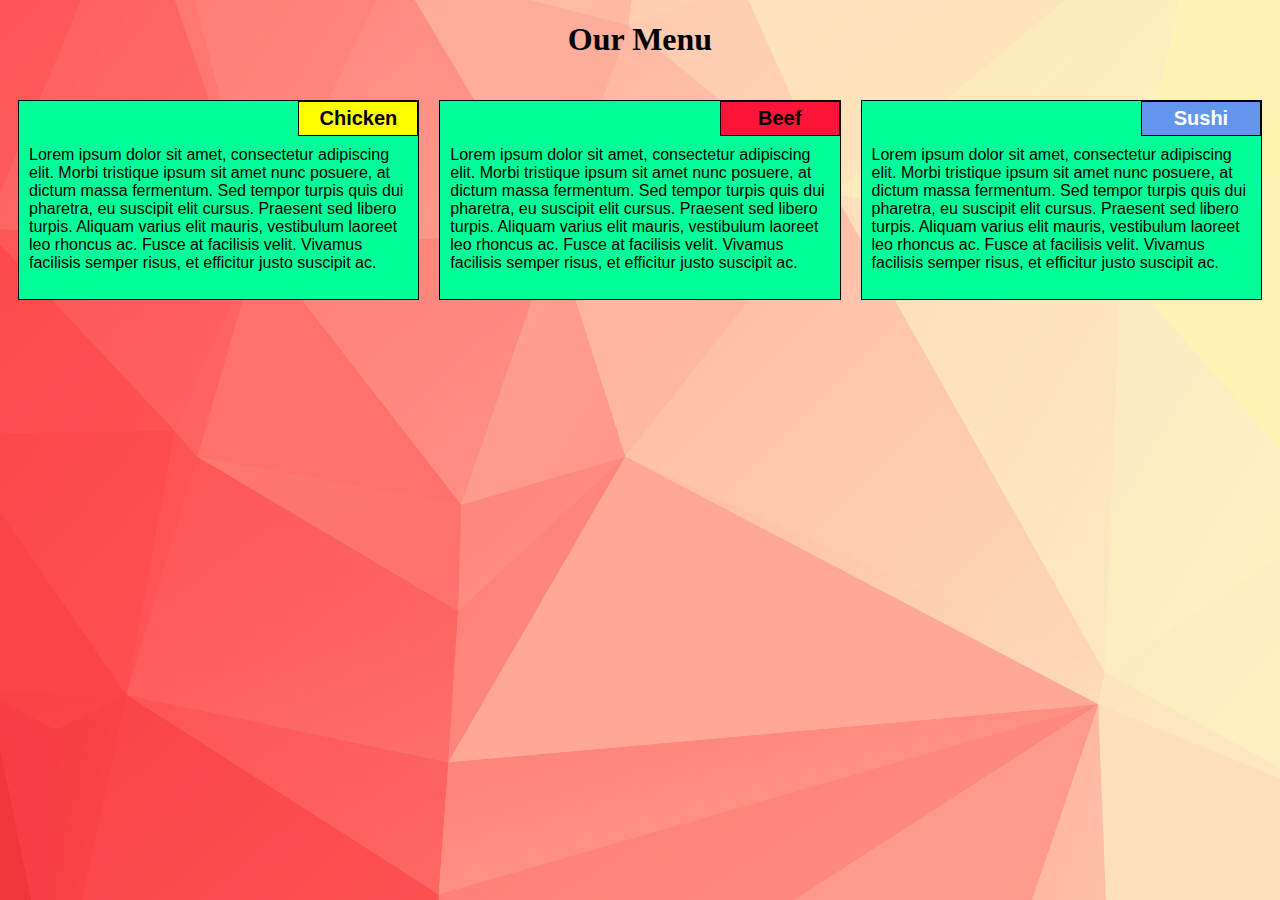
==== index.html @ 04a68853 "code changes" ====
<!DOCTYPE html>
<html>
<head>
	<meta charset="utf-8">

	<meta name="viewport" content="width=device-width, initial-scale=1">

	<link rel="stylesheet" type="text/css" href="css/styles.css">
	
	<title>Module 2 Solution</title>
</head>
<body>
	<h1>Our Menu</h1>
	<div class="row">
	<div class="container col-lg-4 col-md-6 col-sm-12">
		<section>
		<div id="chicken">
			Chicken
		</div>
		<p>
			Lorem ipsum dolor sit amet, consectetur adipiscing elit. Morbi tristique ipsum sit amet nunc posuere, at dictum massa fermentum. Sed tempor turpis quis dui pharetra, eu suscipit elit cursus. Praesent sed libero turpis. Aliquam varius elit mauris, vestibulum laoreet leo rhoncus ac. Fusce at facilisis velit. Vivamus facilisis semper risus, et efficitur justo suscipit ac. 
		</p>
		</section>
	</div>
	<div class="container col-lg-4 col-md-6 col-sm-12">
		<section>
		<div id="beef">
			Beef
		</div>
		<p>
			Lorem ipsum dolor sit amet, consectetur adipiscing elit. Morbi tristique ipsum sit amet nunc posuere, at dictum massa fermentum. Sed tempor turpis quis dui pharetra, eu suscipit elit cursus. Praesent sed libero turpis. Aliquam varius elit mauris, vestibulum laoreet leo rhoncus ac. Fusce at facilisis velit. Vivamus facilisis semper risus, et efficitur justo suscipit ac. 
		</p>
		</section>
	</div>
	<div class="container col-lg-4 col-md-12 col-sm-12">
		<section>
		<div id="sushi">
			Sushi
		</div>
		<p>
			Lorem ipsum dolor sit amet, consectetur adipiscing elit. Morbi tristique ipsum sit amet nunc posuere, at dictum massa fermentum. Sed tempor turpis quis dui pharetra, eu suscipit elit cursus. Praesent sed libero turpis. Aliquam varius elit mauris, vestibulum laoreet leo rhoncus ac. Fusce at facilisis velit. Vivamus facilisis semper risus, et efficitur justo suscipit ac. 
		</p>
		</section>
	</div>
	</div>
</body>
</html>
---- css/styles.css ----
/* Base Styles */

* {
	box-sizing: border-box;
}

h1 {
	font-family: Brushstroke, fantasy;
	color: #000000;
	text-align: center;
}

body {
	background-image: url("background.jpg");
	background-color: #FEF5CA;

}

p {
	padding: 10px;
	margin: 0;
}

.container {
	border: none;
	margin-left: auto;
	margin-right: auto;
	margin-top: 10px;
	margin-bottom: 10px;
	padding: 10px;
}

section {
	border:	1px solid black;
	background-color: #00FF99;
	width: 100%;
	height: 200px;
	font-family: Helvetica;
	color: black;
	position: relative;
	overflow: auto;
}

#chicken {
	border: 1px solid black;
	text-align: center;
	width: 30%;
	margin-left: 70%;
	font-family: Georgia,sans-serif;
	font-weight: bold;
	font-size: 125%;
	margin-bottom: 0;
	margin-top: 0;
	padding: 5px;
	background-color: #FFFF00;
}

#beef {
	border: 1px solid black;
	text-align: center;
	width: 30%;
	margin-left: 70%;
	font-family: Georgia,sans-serif;
	font-weight: bold;
	font-size: 125%;
	margin-bottom: 0;
	margin-top: 0;
	padding: 5px;
	background-color: #FF1439;
}

#sushi {
	border: 1px solid black;
	text-align: center;
	width: 30%;
	margin-left: 70%;
	font-family: Georgia,sans-serif;
	font-weight: bold;
	font-size: 125%;
	margin-bottom: 0;
	margin-top: 0;
	background-color: #6495ED;
	color: white;
	padding: 5px;
}

.row {
	width: 100%;
}

/* Desktop view */

@media (min-width: 992px) {
  .col-lg-1, .col-lg-2, .col-lg-3, .col-lg-4, .col-lg-5, .col-lg-6, .col-lg-7, .col-lg-8, .col-lg-9, .col-lg-10, .col-lg-11, .col-lg-12 {
    float: left;
  }

  .col-lg-1 {
    width: 8.33%;
  }
  .col-lg-2 {
    width: 16.66%;
  }
  .col-lg-3 {
    width: 25%;
  }
  .col-lg-4 {
    width: 33.33%;
  }
  .col-lg-5 {
    width: 41.66%;
  }
  .col-lg-6 {
    width: 50%;
  }
  .col-lg-7 {
    width: 58.33%;
  }
  .col-lg-8 {
    width: 66.66%;
  }
  .col-lg-9 {
    width: 74.99%;
  }
  .col-lg-10 {
    width: 83.33%;
  }
  .col-lg-11 {
    width: 91.66%;
  }
  .col-lg-12 {
    width: 100%;
  }

}

/* Tablet view */

@media (min-width: 768px) and (max-width: 991px) {
  .col-md-1, .col-md-2, .col-md-3, .col-md-4, .col-md-5, .col-md-6, .col-md-7, .col-md-8, .col-md-9, .col-md-10, .col-md-11, .col-md-12 {
    float: left;
  }

  .col-md-1 {
    width: 8.33%;
  }
  .col-md-2 {
    width: 16.66%;
  }
  .col-md-3 {
    width: 25%;
  }
  .col-md-4 {
    width: 33.33%;
  }
  .col-md-5 {
    width: 41.66%;
  }
  .col-md-6 {
    width: 50%;
  }
  .col-md-7 {
    width: 58.33%;
  }
  .col-md-8 {
    width: 66.66%;
  }
  .col-md-9 {
    width: 74.99%;
  }
  .col-md-10 {
    width: 83.33%;
  }
  .col-md-11 {
    width: 91.66%;
  }
  .col-md-12 {
    width: 100%;
  }
}

/* Mobile view */

@media (max-width: 768px) {
  .col-sm-1, .col-sm-2, .col-sm-3, .col-sm-4, .col-sm-5, .col-sm-6, .col-sm-7, .col-sm-8, .col-sm-9, .col-sm-10, .col-sm-11, .col-sm-12 {
 	float: left;
  }

  .col-sm-1 {
    width: 8.33%;
  }
  .col-sm-2 {
    width: 16.66%;
  }
  .col-sm-3 {
    width: 25%;
  }
  .col-sm-4 {
    width: 33.33%;
  }
  .col-sm-5 {
    width: 41.66%;
  }
  .col-sm-6 {
    width: 50%;
  }
  .col-sm-7 {
    width: 58.33%;
  }
  .col-sm-8 {
    width: 66.66%;
  }
  .col-sm-9 {
    width: 74.99%;
  }
  .col-sm-10 {
    width: 83.33%;
  }
  .col-sm-11 {
    width: 91.66%;
  }
  .col-sm-12 {
    width: 100%;
  }
}
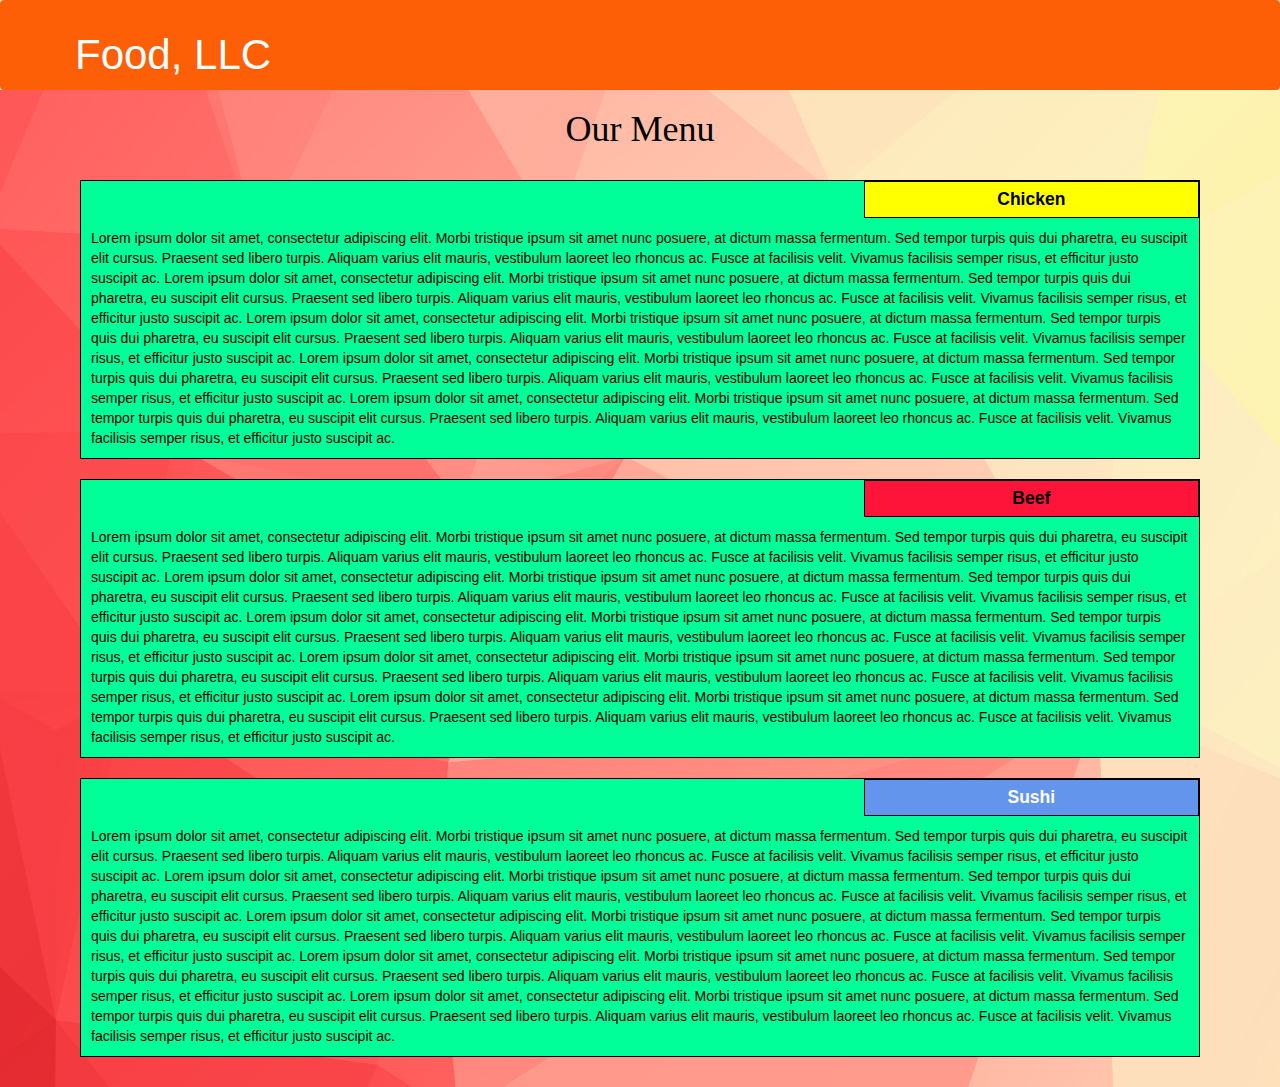
==== commit 4e1ab2bb: "module 3 assingment" ====
--- a/index.html
+++ b/index.html
@@ -2,46 +2,86 @@
 <html>
 <head>
 	<meta charset="utf-8">
-
 	<meta name="viewport" content="width=device-width, initial-scale=1">
-
-	<link rel="stylesheet" type="text/css" href="css/styles.css">
 	
-	<title>Module 2 Solution</title>
+	<link rel="stylesheet" href="css/bootstrap.min.css">
+    <link rel="stylesheet" href="css/styles.css">
+	
+	<title>Module 3 Solution</title>
 </head>
 <body>
-	<h1>Our Menu</h1>
-	<div class="row">
-	<div class="container col-lg-4 col-md-6 col-sm-12">
+    <header class="nav-header">
+    <nav id="header-nav" class="navbar navbar-default">
+      <div class="container">
+        <div class="navbar-header">
+          <div class="navbar-brand">
+            <p class="nav-brand">Food, LLC</p>
+          </div>
+
+          <button type="button" class="navbar-toggle collapsed" data-toggle="collapse" data-target="#collapsable-nav" aria-expanded="true">
+            <span class="sr-only">Toggle navigation</span>
+            <span class="icon-bar"></span>
+            <span class="icon-bar"></span>
+            <span class="icon-bar"></span>
+          </button>
+        </div>
+        
+        <div id="collapsable-nav" class="collapse navbar-collapse">
+           <ul id="nav-list" class="nav navbar-nav navbar-right visible-xs">
+            <li class="text-center">
+              <a href="#chicken-div"><p class="item">Chicken</p></a>
+              <hr class="visible-xs">
+            </li>            
+            <li class="text-center beef-item">
+              <a href="#beef-div"><p class="item">Beef</p></a>
+              <hr class="visible-xs">
+            </li>
+            <li class="text-center sushi-item">
+              <a href="#sushi-div"><p class="item">Sushi</p></a>
+            </li>
+          </ul> 
+        </div>
+      </div>
+    </nav>
+  	</header>
+
+	<h1 class="text-center">Our Menu</h1>
+
+	<div class="row container container-fluid">
+	<div class="col-md-12 col-sm-12 col-xs-12" id="chicken-div">
 		<section>
 		<div id="chicken">
 			Chicken
 		</div>
 		<p>
-			Lorem ipsum dolor sit amet, consectetur adipiscing elit. Morbi tristique ipsum sit amet nunc posuere, at dictum massa fermentum. Sed tempor turpis quis dui pharetra, eu suscipit elit cursus. Praesent sed libero turpis. Aliquam varius elit mauris, vestibulum laoreet leo rhoncus ac. Fusce at facilisis velit. Vivamus facilisis semper risus, et efficitur justo suscipit ac. 
+			Lorem ipsum dolor sit amet, consectetur adipiscing elit. Morbi tristique ipsum sit amet nunc posuere, at dictum massa fermentum. Sed tempor turpis quis dui pharetra, eu suscipit elit cursus. Praesent sed libero turpis. Aliquam varius elit mauris, vestibulum laoreet leo rhoncus ac. Fusce at facilisis velit. Vivamus facilisis semper risus, et efficitur justo suscipit ac. Lorem ipsum dolor sit amet, consectetur adipiscing elit. Morbi tristique ipsum sit amet nunc posuere, at dictum massa fermentum. Sed tempor turpis quis dui pharetra, eu suscipit elit cursus. Praesent sed libero turpis. Aliquam varius elit mauris, vestibulum laoreet leo rhoncus ac. Fusce at facilisis velit. Vivamus facilisis semper risus, et efficitur justo suscipit ac. Lorem ipsum dolor sit amet, consectetur adipiscing elit. Morbi tristique ipsum sit amet nunc posuere, at dictum massa fermentum. Sed tempor turpis quis dui pharetra, eu suscipit elit cursus. Praesent sed libero turpis. Aliquam varius elit mauris, vestibulum laoreet leo rhoncus ac. Fusce at facilisis velit. Vivamus facilisis semper risus, et efficitur justo suscipit ac. Lorem ipsum dolor sit amet, consectetur adipiscing elit. Morbi tristique ipsum sit amet nunc posuere, at dictum massa fermentum. Sed tempor turpis quis dui pharetra, eu suscipit elit cursus. Praesent sed libero turpis. Aliquam varius elit mauris, vestibulum laoreet leo rhoncus ac. Fusce at facilisis velit. Vivamus facilisis semper risus, et efficitur justo suscipit ac. Lorem ipsum dolor sit amet, consectetur adipiscing elit. Morbi tristique ipsum sit amet nunc posuere, at dictum massa fermentum. Sed tempor turpis quis dui pharetra, eu suscipit elit cursus. Praesent sed libero turpis. Aliquam varius elit mauris, vestibulum laoreet leo rhoncus ac. Fusce at facilisis velit. Vivamus facilisis semper risus, et efficitur justo suscipit ac.
 		</p>
 		</section>
 	</div>
-	<div class="container col-lg-4 col-md-6 col-sm-12">
+	<div class="col-md-12 col-sm-12 col-xs-12" id="beef-div">
 		<section>
 		<div id="beef">
 			Beef
 		</div>
 		<p>
-			Lorem ipsum dolor sit amet, consectetur adipiscing elit. Morbi tristique ipsum sit amet nunc posuere, at dictum massa fermentum. Sed tempor turpis quis dui pharetra, eu suscipit elit cursus. Praesent sed libero turpis. Aliquam varius elit mauris, vestibulum laoreet leo rhoncus ac. Fusce at facilisis velit. Vivamus facilisis semper risus, et efficitur justo suscipit ac. 
+			Lorem ipsum dolor sit amet, consectetur adipiscing elit. Morbi tristique ipsum sit amet nunc posuere, at dictum massa fermentum. Sed tempor turpis quis dui pharetra, eu suscipit elit cursus. Praesent sed libero turpis. Aliquam varius elit mauris, vestibulum laoreet leo rhoncus ac. Fusce at facilisis velit. Vivamus facilisis semper risus, et efficitur justo suscipit ac. Lorem ipsum dolor sit amet, consectetur adipiscing elit. Morbi tristique ipsum sit amet nunc posuere, at dictum massa fermentum. Sed tempor turpis quis dui pharetra, eu suscipit elit cursus. Praesent sed libero turpis. Aliquam varius elit mauris, vestibulum laoreet leo rhoncus ac. Fusce at facilisis velit. Vivamus facilisis semper risus, et efficitur justo suscipit ac. Lorem ipsum dolor sit amet, consectetur adipiscing elit. Morbi tristique ipsum sit amet nunc posuere, at dictum massa fermentum. Sed tempor turpis quis dui pharetra, eu suscipit elit cursus. Praesent sed libero turpis. Aliquam varius elit mauris, vestibulum laoreet leo rhoncus ac. Fusce at facilisis velit. Vivamus facilisis semper risus, et efficitur justo suscipit ac. Lorem ipsum dolor sit amet, consectetur adipiscing elit. Morbi tristique ipsum sit amet nunc posuere, at dictum massa fermentum. Sed tempor turpis quis dui pharetra, eu suscipit elit cursus. Praesent sed libero turpis. Aliquam varius elit mauris, vestibulum laoreet leo rhoncus ac. Fusce at facilisis velit. Vivamus facilisis semper risus, et efficitur justo suscipit ac. Lorem ipsum dolor sit amet, consectetur adipiscing elit. Morbi tristique ipsum sit amet nunc posuere, at dictum massa fermentum. Sed tempor turpis quis dui pharetra, eu suscipit elit cursus. Praesent sed libero turpis. Aliquam varius elit mauris, vestibulum laoreet leo rhoncus ac. Fusce at facilisis velit. Vivamus facilisis semper risus, et efficitur justo suscipit ac.
 		</p>
 		</section>
 	</div>
-	<div class="container col-lg-4 col-md-12 col-sm-12">
+	<div class="col-md-12 col-sm-12 col-xs-12" id="sushi-div">
 		<section>
 		<div id="sushi">
 			Sushi
 		</div>
 		<p>
-			Lorem ipsum dolor sit amet, consectetur adipiscing elit. Morbi tristique ipsum sit amet nunc posuere, at dictum massa fermentum. Sed tempor turpis quis dui pharetra, eu suscipit elit cursus. Praesent sed libero turpis. Aliquam varius elit mauris, vestibulum laoreet leo rhoncus ac. Fusce at facilisis velit. Vivamus facilisis semper risus, et efficitur justo suscipit ac. 
+			Lorem ipsum dolor sit amet, consectetur adipiscing elit. Morbi tristique ipsum sit amet nunc posuere, at dictum massa fermentum. Sed tempor turpis quis dui pharetra, eu suscipit elit cursus. Praesent sed libero turpis. Aliquam varius elit mauris, vestibulum laoreet leo rhoncus ac. Fusce at facilisis velit. Vivamus facilisis semper risus, et efficitur justo suscipit ac. Lorem ipsum dolor sit amet, consectetur adipiscing elit. Morbi tristique ipsum sit amet nunc posuere, at dictum massa fermentum. Sed tempor turpis quis dui pharetra, eu suscipit elit cursus. Praesent sed libero turpis. Aliquam varius elit mauris, vestibulum laoreet leo rhoncus ac. Fusce at facilisis velit. Vivamus facilisis semper risus, et efficitur justo suscipit ac. Lorem ipsum dolor sit amet, consectetur adipiscing elit. Morbi tristique ipsum sit amet nunc posuere, at dictum massa fermentum. Sed tempor turpis quis dui pharetra, eu suscipit elit cursus. Praesent sed libero turpis. Aliquam varius elit mauris, vestibulum laoreet leo rhoncus ac. Fusce at facilisis velit. Vivamus facilisis semper risus, et efficitur justo suscipit ac. Lorem ipsum dolor sit amet, consectetur adipiscing elit. Morbi tristique ipsum sit amet nunc posuere, at dictum massa fermentum. Sed tempor turpis quis dui pharetra, eu suscipit elit cursus. Praesent sed libero turpis. Aliquam varius elit mauris, vestibulum laoreet leo rhoncus ac. Fusce at facilisis velit. Vivamus facilisis semper risus, et efficitur justo suscipit ac. Lorem ipsum dolor sit amet, consectetur adipiscing elit. Morbi tristique ipsum sit amet nunc posuere, at dictum massa fermentum. Sed tempor turpis quis dui pharetra, eu suscipit elit cursus. Praesent sed libero turpis. Aliquam varius elit mauris, vestibulum laoreet leo rhoncus ac. Fusce at facilisis velit. Vivamus facilisis semper risus, et efficitur justo suscipit ac.
 		</p>
 		</section>
 	</div>
 	</div>
+
+	<script src="js/jquery-2.1.4.min.js"></script>
+	<script src="js/bootstrap.min.js"></script>
+  	<script src="js/script.js"></script>
 </body>
 </html>--- a/css/styles.css
+++ b/css/styles.css
@@ -7,7 +7,6 @@
 h1 {
 	font-family: Brushstroke, fantasy;
 	color: #000000;
-	text-align: center;
 }
 
 body {
@@ -34,7 +33,7 @@
 	border:	1px solid black;
 	background-color: #00FF99;
 	width: 100%;
-	height: 200px;
+	height: auto;
 	font-family: Helvetica;
 	color: black;
 	position: relative;
@@ -84,142 +83,59 @@
 	padding: 5px;
 }
 
-.row {
-	width: 100%;
+#chicken-div {
+  margin-bottom: 10px;
+  margin-top: 10px;
 }
 
-/* Desktop view */
-
-@media (min-width: 992px) {
-  .col-lg-1, .col-lg-2, .col-lg-3, .col-lg-4, .col-lg-5, .col-lg-6, .col-lg-7, .col-lg-8, .col-lg-9, .col-lg-10, .col-lg-11, .col-lg-12 {
-    float: left;
-  }
-
-  .col-lg-1 {
-    width: 8.33%;
-  }
-  .col-lg-2 {
-    width: 16.66%;
-  }
-  .col-lg-3 {
-    width: 25%;
-  }
-  .col-lg-4 {
-    width: 33.33%;
-  }
-  .col-lg-5 {
-    width: 41.66%;
-  }
-  .col-lg-6 {
-    width: 50%;
-  }
-  .col-lg-7 {
-    width: 58.33%;
-  }
-  .col-lg-8 {
-    width: 66.66%;
-  }
-  .col-lg-9 {
-    width: 74.99%;
-  }
-  .col-lg-10 {
-    width: 83.33%;
-  }
-  .col-lg-11 {
-    width: 91.66%;
-  }
-  .col-lg-12 {
-    width: 100%;
-  }
-
+#beef-div {
+  margin-bottom: 10px;
+  margin-top: 10px;
 }
 
-/* Tablet view */
-
-@media (min-width: 768px) and (max-width: 991px) {
-  .col-md-1, .col-md-2, .col-md-3, .col-md-4, .col-md-5, .col-md-6, .col-md-7, .col-md-8, .col-md-9, .col-md-10, .col-md-11, .col-md-12 {
-    float: left;
-  }
-
-  .col-md-1 {
-    width: 8.33%;
-  }
-  .col-md-2 {
-    width: 16.66%;
-  }
-  .col-md-3 {
-    width: 25%;
-  }
-  .col-md-4 {
-    width: 33.33%;
-  }
-  .col-md-5 {
-    width: 41.66%;
-  }
-  .col-md-6 {
-    width: 50%;
-  }
-  .col-md-7 {
-    width: 58.33%;
-  }
-  .col-md-8 {
-    width: 66.66%;
-  }
-  .col-md-9 {
-    width: 74.99%;
-  }
-  .col-md-10 {
-    width: 83.33%;
-  }
-  .col-md-11 {
-    width: 91.66%;
-  }
-  .col-md-12 {
-    width: 100%;
-  }
+#sushi-div {
+  margin-bottom: 10px;
+  margin-top: 10px;
 }
 
-/* Mobile view */
+.navbar-brand {
+  font-size: 2em;
+  border: 0 0 10px 10px;
+  color: #FFFFFF;
+}
 
-@media (max-width: 768px) {
-  .col-sm-1, .col-sm-2, .col-sm-3, .col-sm-4, .col-sm-5, .col-sm-6, .col-sm-7, .col-sm-8, .col-sm-9, .col-sm-10, .col-sm-11, .col-sm-12 {
- 	float: left;
-  }
+#header-nav {
+  border: 0;
+  background-color: #FC5F06;
+  color: #FFFFFF;
+}
 
-  .col-sm-1 {
-    width: 8.33%;
-  }
-  .col-sm-2 {
-    width: 16.66%;
-  }
-  .col-sm-3 {
-    width: 25%;
-  }
-  .col-sm-4 {
-    width: 33.33%;
-  }
-  .col-sm-5 {
-    width: 41.66%;
-  }
-  .col-sm-6 {
-    width: 50%;
-  }
-  .col-sm-7 {
-    width: 58.33%;
-  }
-  .col-sm-8 {
-    width: 66.66%;
-  }
-  .col-sm-9 {
-    width: 74.99%;
-  }
-  .col-sm-10 {
-    width: 83.33%;
-  }
-  .col-sm-11 {
-    width: 91.66%;
-  }
-  .col-sm-12 {
-    width: 100%;
-  }
+.navbar-header button.navbar-toggle, .navbar-header .icon-bar {
+  border: 1px solid #61122f;
+}
+.navbar-header button.navbar-toggle {
+  clear: both;
+  margin-top: -30px;
+}
+
+.nav-header {
+  background-color: #FFFFFF;
+}
+
+.nav-brand {
+  color: #FFFFFF;
+  font-size: 1.5em;
+}
+
+#nav-list {
+  color: white;
+}
+
+hr {
+  border-color: white;
+}
+
+.item {
+  color: white;
+  font-size: 1.2em;
 }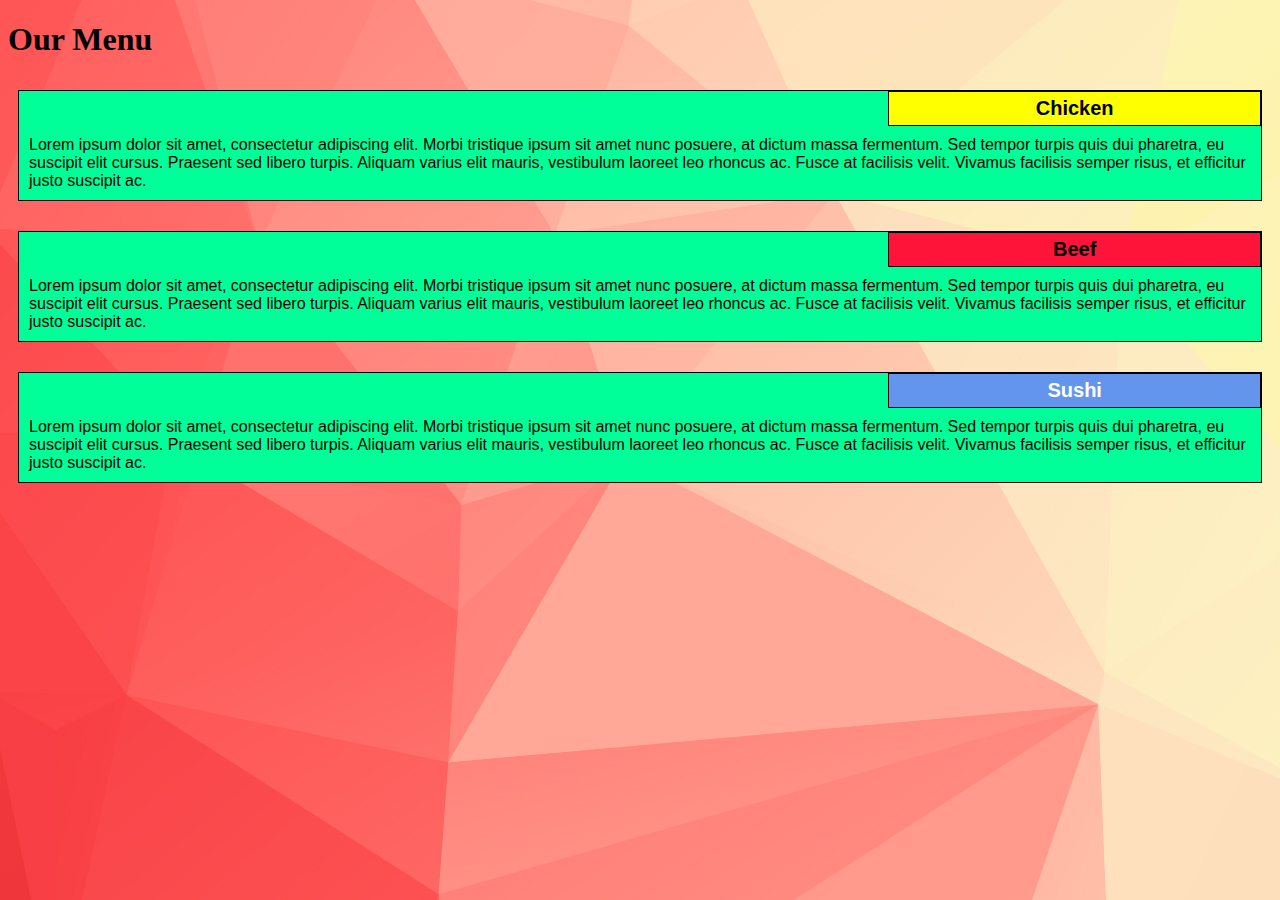
==== commit ea51d7e0: "dfdfdf" ====
--- a/index.html
+++ b/index.html
@@ -2,86 +2,48 @@
 <html>
 <head>
 	<meta charset="utf-8">
+
 	<meta name="viewport" content="width=device-width, initial-scale=1">
+
+	<link rel="stylesheet" type="text/css" href="css/styles.css">
 	
-	<link rel="stylesheet" href="css/bootstrap.min.css">
-    <link rel="stylesheet" href="css/styles.css">
 	
-	<title>Module 3 Solution</title>
+	
+	<title>Module 2 Solution</title>
 </head>
 <body>
-    <header class="nav-header">
-    <nav id="header-nav" class="navbar navbar-default">
-      <div class="container">
-        <div class="navbar-header">
-          <div class="navbar-brand">
-            <p class="nav-brand">Food, LLC</p>
-          </div>
-
-          <button type="button" class="navbar-toggle collapsed" data-toggle="collapse" data-target="#collapsable-nav" aria-expanded="true">
-            <span class="sr-only">Toggle navigation</span>
-            <span class="icon-bar"></span>
-            <span class="icon-bar"></span>
-            <span class="icon-bar"></span>
-          </button>
-        </div>
-        
-        <div id="collapsable-nav" class="collapse navbar-collapse">
-           <ul id="nav-list" class="nav navbar-nav navbar-right visible-xs">
-            <li class="text-center">
-              <a href="#chicken-div"><p class="item">Chicken</p></a>
-              <hr class="visible-xs">
-            </li>            
-            <li class="text-center beef-item">
-              <a href="#beef-div"><p class="item">Beef</p></a>
-              <hr class="visible-xs">
-            </li>
-            <li class="text-center sushi-item">
-              <a href="#sushi-div"><p class="item">Sushi</p></a>
-            </li>
-          </ul> 
-        </div>
-      </div>
-    </nav>
-  	</header>
-
-	<h1 class="text-center">Our Menu</h1>
-
-	<div class="row container container-fluid">
-	<div class="col-md-12 col-sm-12 col-xs-12" id="chicken-div">
+	<h1>Our Menu</h1>
+	<div class="row">
+	<div class="container col-lg-4 col-md-6 col-sm-12">
 		<section>
 		<div id="chicken">
 			Chicken
 		</div>
 		<p>
-			Lorem ipsum dolor sit amet, consectetur adipiscing elit. Morbi tristique ipsum sit amet nunc posuere, at dictum massa fermentum. Sed tempor turpis quis dui pharetra, eu suscipit elit cursus. Praesent sed libero turpis. Aliquam varius elit mauris, vestibulum laoreet leo rhoncus ac. Fusce at facilisis velit. Vivamus facilisis semper risus, et efficitur justo suscipit ac. Lorem ipsum dolor sit amet, consectetur adipiscing elit. Morbi tristique ipsum sit amet nunc posuere, at dictum massa fermentum. Sed tempor turpis quis dui pharetra, eu suscipit elit cursus. Praesent sed libero turpis. Aliquam varius elit mauris, vestibulum laoreet leo rhoncus ac. Fusce at facilisis velit. Vivamus facilisis semper risus, et efficitur justo suscipit ac. Lorem ipsum dolor sit amet, consectetur adipiscing elit. Morbi tristique ipsum sit amet nunc posuere, at dictum massa fermentum. Sed tempor turpis quis dui pharetra, eu suscipit elit cursus. Praesent sed libero turpis. Aliquam varius elit mauris, vestibulum laoreet leo rhoncus ac. Fusce at facilisis velit. Vivamus facilisis semper risus, et efficitur justo suscipit ac. Lorem ipsum dolor sit amet, consectetur adipiscing elit. Morbi tristique ipsum sit amet nunc posuere, at dictum massa fermentum. Sed tempor turpis quis dui pharetra, eu suscipit elit cursus. Praesent sed libero turpis. Aliquam varius elit mauris, vestibulum laoreet leo rhoncus ac. Fusce at facilisis velit. Vivamus facilisis semper risus, et efficitur justo suscipit ac. Lorem ipsum dolor sit amet, consectetur adipiscing elit. Morbi tristique ipsum sit amet nunc posuere, at dictum massa fermentum. Sed tempor turpis quis dui pharetra, eu suscipit elit cursus. Praesent sed libero turpis. Aliquam varius elit mauris, vestibulum laoreet leo rhoncus ac. Fusce at facilisis velit. Vivamus facilisis semper risus, et efficitur justo suscipit ac.
+			Lorem ipsum dolor sit amet, consectetur adipiscing elit. Morbi tristique ipsum sit amet nunc posuere, at dictum massa fermentum. Sed tempor turpis quis dui pharetra, eu suscipit elit cursus. Praesent sed libero turpis. Aliquam varius elit mauris, vestibulum laoreet leo rhoncus ac. Fusce at facilisis velit. Vivamus facilisis semper risus, et efficitur justo suscipit ac. 
 		</p>
 		</section>
 	</div>
-	<div class="col-md-12 col-sm-12 col-xs-12" id="beef-div">
+	<div class="container col-lg-4 col-md-6 col-sm-12">
 		<section>
 		<div id="beef">
 			Beef
 		</div>
 		<p>
-			Lorem ipsum dolor sit amet, consectetur adipiscing elit. Morbi tristique ipsum sit amet nunc posuere, at dictum massa fermentum. Sed tempor turpis quis dui pharetra, eu suscipit elit cursus. Praesent sed libero turpis. Aliquam varius elit mauris, vestibulum laoreet leo rhoncus ac. Fusce at facilisis velit. Vivamus facilisis semper risus, et efficitur justo suscipit ac. Lorem ipsum dolor sit amet, consectetur adipiscing elit. Morbi tristique ipsum sit amet nunc posuere, at dictum massa fermentum. Sed tempor turpis quis dui pharetra, eu suscipit elit cursus. Praesent sed libero turpis. Aliquam varius elit mauris, vestibulum laoreet leo rhoncus ac. Fusce at facilisis velit. Vivamus facilisis semper risus, et efficitur justo suscipit ac. Lorem ipsum dolor sit amet, consectetur adipiscing elit. Morbi tristique ipsum sit amet nunc posuere, at dictum massa fermentum. Sed tempor turpis quis dui pharetra, eu suscipit elit cursus. Praesent sed libero turpis. Aliquam varius elit mauris, vestibulum laoreet leo rhoncus ac. Fusce at facilisis velit. Vivamus facilisis semper risus, et efficitur justo suscipit ac. Lorem ipsum dolor sit amet, consectetur adipiscing elit. Morbi tristique ipsum sit amet nunc posuere, at dictum massa fermentum. Sed tempor turpis quis dui pharetra, eu suscipit elit cursus. Praesent sed libero turpis. Aliquam varius elit mauris, vestibulum laoreet leo rhoncus ac. Fusce at facilisis velit. Vivamus facilisis semper risus, et efficitur justo suscipit ac. Lorem ipsum dolor sit amet, consectetur adipiscing elit. Morbi tristique ipsum sit amet nunc posuere, at dictum massa fermentum. Sed tempor turpis quis dui pharetra, eu suscipit elit cursus. Praesent sed libero turpis. Aliquam varius elit mauris, vestibulum laoreet leo rhoncus ac. Fusce at facilisis velit. Vivamus facilisis semper risus, et efficitur justo suscipit ac.
+			Lorem ipsum dolor sit amet, consectetur adipiscing elit. Morbi tristique ipsum sit amet nunc posuere, at dictum massa fermentum. Sed tempor turpis quis dui pharetra, eu suscipit elit cursus. Praesent sed libero turpis. Aliquam varius elit mauris, vestibulum laoreet leo rhoncus ac. Fusce at facilisis velit. Vivamus facilisis semper risus, et efficitur justo suscipit ac. 
 		</p>
 		</section>
 	</div>
-	<div class="col-md-12 col-sm-12 col-xs-12" id="sushi-div">
+	<div class="container col-lg-4 col-md-12 col-sm-12">
 		<section>
 		<div id="sushi">
 			Sushi
 		</div>
 		<p>
-			Lorem ipsum dolor sit amet, consectetur adipiscing elit. Morbi tristique ipsum sit amet nunc posuere, at dictum massa fermentum. Sed tempor turpis quis dui pharetra, eu suscipit elit cursus. Praesent sed libero turpis. Aliquam varius elit mauris, vestibulum laoreet leo rhoncus ac. Fusce at facilisis velit. Vivamus facilisis semper risus, et efficitur justo suscipit ac. Lorem ipsum dolor sit amet, consectetur adipiscing elit. Morbi tristique ipsum sit amet nunc posuere, at dictum massa fermentum. Sed tempor turpis quis dui pharetra, eu suscipit elit cursus. Praesent sed libero turpis. Aliquam varius elit mauris, vestibulum laoreet leo rhoncus ac. Fusce at facilisis velit. Vivamus facilisis semper risus, et efficitur justo suscipit ac. Lorem ipsum dolor sit amet, consectetur adipiscing elit. Morbi tristique ipsum sit amet nunc posuere, at dictum massa fermentum. Sed tempor turpis quis dui pharetra, eu suscipit elit cursus. Praesent sed libero turpis. Aliquam varius elit mauris, vestibulum laoreet leo rhoncus ac. Fusce at facilisis velit. Vivamus facilisis semper risus, et efficitur justo suscipit ac. Lorem ipsum dolor sit amet, consectetur adipiscing elit. Morbi tristique ipsum sit amet nunc posuere, at dictum massa fermentum. Sed tempor turpis quis dui pharetra, eu suscipit elit cursus. Praesent sed libero turpis. Aliquam varius elit mauris, vestibulum laoreet leo rhoncus ac. Fusce at facilisis velit. Vivamus facilisis semper risus, et efficitur justo suscipit ac. Lorem ipsum dolor sit amet, consectetur adipiscing elit. Morbi tristique ipsum sit amet nunc posuere, at dictum massa fermentum. Sed tempor turpis quis dui pharetra, eu suscipit elit cursus. Praesent sed libero turpis. Aliquam varius elit mauris, vestibulum laoreet leo rhoncus ac. Fusce at facilisis velit. Vivamus facilisis semper risus, et efficitur justo suscipit ac.
+			Lorem ipsum dolor sit amet, consectetur adipiscing elit. Morbi tristique ipsum sit amet nunc posuere, at dictum massa fermentum. Sed tempor turpis quis dui pharetra, eu suscipit elit cursus. Praesent sed libero turpis. Aliquam varius elit mauris, vestibulum laoreet leo rhoncus ac. Fusce at facilisis velit. Vivamus facilisis semper risus, et efficitur justo suscipit ac. 
 		</p>
 		</section>
 	</div>
 	</div>
-
-	<script src="js/jquery-2.1.4.min.js"></script>
-	<script src="js/bootstrap.min.js"></script>
-  	<script src="js/script.js"></script>
 </body>
 </html>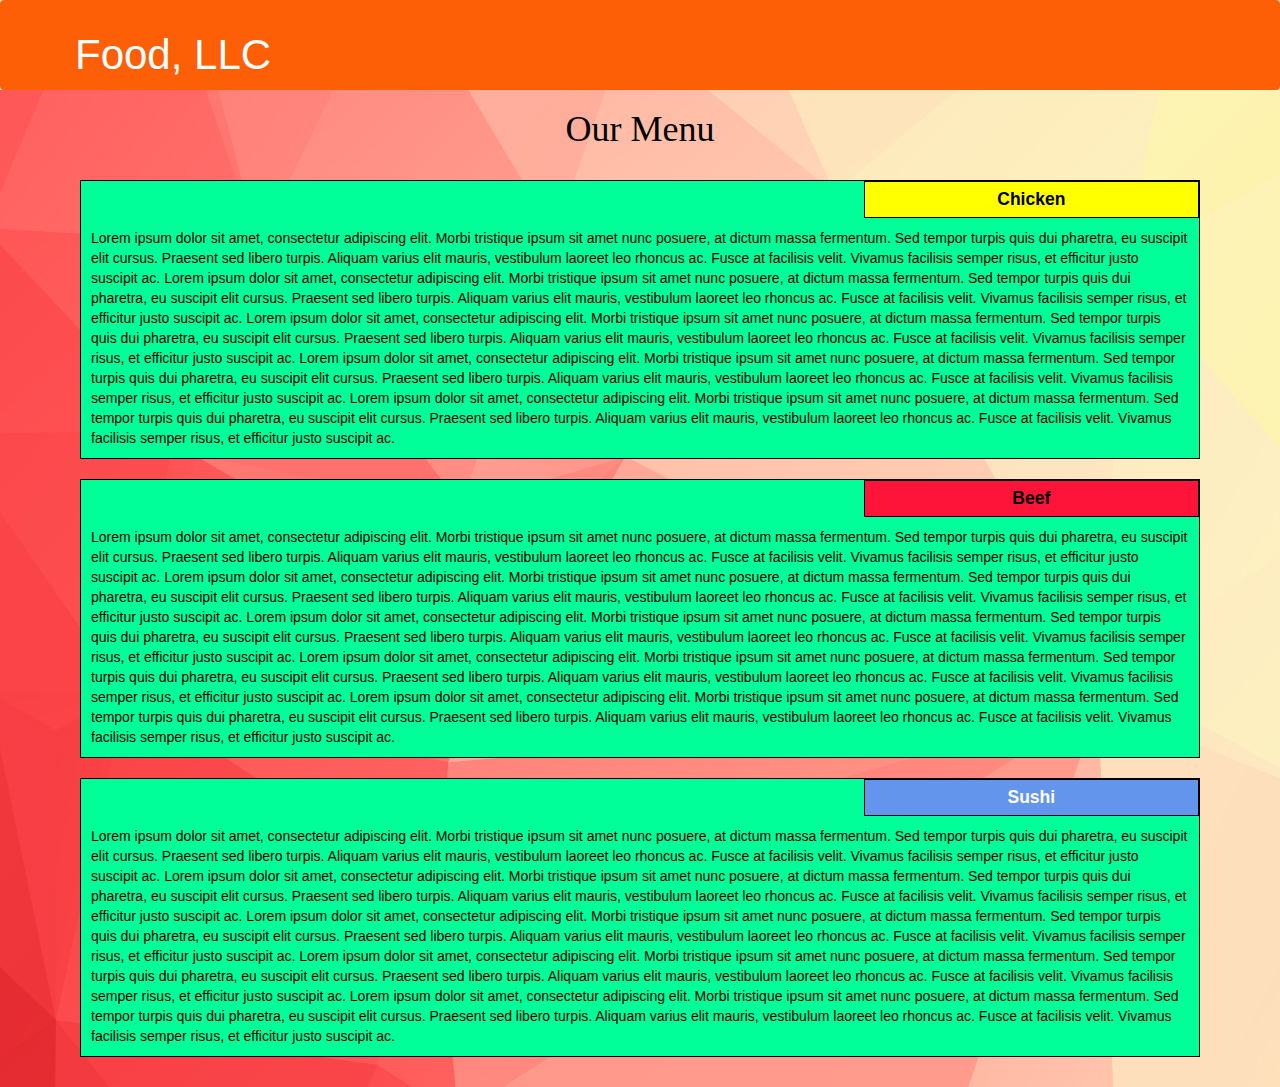
==== commit 72b5d395: "module3 responsive assignment" ====
--- a/index.html
+++ b/index.html
@@ -2,48 +2,88 @@
 <html>
 <head>
 	<meta charset="utf-8">
-
 	<meta name="viewport" content="width=device-width, initial-scale=1">
-
-	<link rel="stylesheet" type="text/css" href="css/styles.css">
+	<link rel="stylesheet" href="css/bootstrap.min.css">
+    <link rel="stylesheet" href="css/styles.css">
 	
+  <link href="https://fonts.googleapis.com/css?family=Exo+2:400,500,600,700" rel="stylesheet">
 	
+	<title>Food, LLC - Boostrap</title>
 	
-	<title>Module 2 Solution</title>
 </head>
 <body>
-	<h1>Our Menu</h1>
-	<div class="row">
-	<div class="container col-lg-4 col-md-6 col-sm-12">
+    <header class="nav-header">
+    <nav id="header-nav" class="navbar navbar-default">
+      <div class="container">
+        <div class="navbar-header">
+          <div class="navbar-brand">
+            <p class="nav-brand">Food, LLC</p>
+          </div>
+
+          <button type="button" class="navbar-toggle collapsed" data-toggle="collapse" data-target="#collapsable-nav" aria-expanded="true">
+            <span class="sr-only">Toggle navigation</span>
+            <span class="icon-bar"></span>
+            <span class="icon-bar"></span>
+            <span class="icon-bar"></span>
+          </button>
+        </div>
+        
+        <div id="collapsable-nav" class="collapse navbar-collapse">
+           <ul id="nav-list" class="nav navbar-nav navbar-right visible-xs">
+            <li class="text-center">
+              <a href="#chicken-div"><p class="item">Chicken</p></a>
+              <hr class="visible-xs">
+            </li>            
+            <li class="text-center beef-item">
+              <a href="#beef-div"><p class="item">Beef</p></a>
+              <hr class="visible-xs">
+            </li>
+            <li class="text-center sushi-item">
+              <a href="#sushi-div"><p class="item">Sushi</p></a>
+            </li>
+          </ul> 
+        </div>
+      </div>
+    </nav>
+  	</header>
+
+	<h1 class="text-center">Our Menu</h1>
+
+	<div class="row container container-fluid">
+	<div class="col-md-12 col-sm-12 col-xs-12" id="chicken-div">
 		<section>
 		<div id="chicken">
 			Chicken
 		</div>
 		<p>
-			Lorem ipsum dolor sit amet, consectetur adipiscing elit. Morbi tristique ipsum sit amet nunc posuere, at dictum massa fermentum. Sed tempor turpis quis dui pharetra, eu suscipit elit cursus. Praesent sed libero turpis. Aliquam varius elit mauris, vestibulum laoreet leo rhoncus ac. Fusce at facilisis velit. Vivamus facilisis semper risus, et efficitur justo suscipit ac. 
+			Lorem ipsum dolor sit amet, consectetur adipiscing elit. Morbi tristique ipsum sit amet nunc posuere, at dictum massa fermentum. Sed tempor turpis quis dui pharetra, eu suscipit elit cursus. Praesent sed libero turpis. Aliquam varius elit mauris, vestibulum laoreet leo rhoncus ac. Fusce at facilisis velit. Vivamus facilisis semper risus, et efficitur justo suscipit ac. Lorem ipsum dolor sit amet, consectetur adipiscing elit. Morbi tristique ipsum sit amet nunc posuere, at dictum massa fermentum. Sed tempor turpis quis dui pharetra, eu suscipit elit cursus. Praesent sed libero turpis. Aliquam varius elit mauris, vestibulum laoreet leo rhoncus ac. Fusce at facilisis velit. Vivamus facilisis semper risus, et efficitur justo suscipit ac. Lorem ipsum dolor sit amet, consectetur adipiscing elit. Morbi tristique ipsum sit amet nunc posuere, at dictum massa fermentum. Sed tempor turpis quis dui pharetra, eu suscipit elit cursus. Praesent sed libero turpis. Aliquam varius elit mauris, vestibulum laoreet leo rhoncus ac. Fusce at facilisis velit. Vivamus facilisis semper risus, et efficitur justo suscipit ac. Lorem ipsum dolor sit amet, consectetur adipiscing elit. Morbi tristique ipsum sit amet nunc posuere, at dictum massa fermentum. Sed tempor turpis quis dui pharetra, eu suscipit elit cursus. Praesent sed libero turpis. Aliquam varius elit mauris, vestibulum laoreet leo rhoncus ac. Fusce at facilisis velit. Vivamus facilisis semper risus, et efficitur justo suscipit ac. Lorem ipsum dolor sit amet, consectetur adipiscing elit. Morbi tristique ipsum sit amet nunc posuere, at dictum massa fermentum. Sed tempor turpis quis dui pharetra, eu suscipit elit cursus. Praesent sed libero turpis. Aliquam varius elit mauris, vestibulum laoreet leo rhoncus ac. Fusce at facilisis velit. Vivamus facilisis semper risus, et efficitur justo suscipit ac.
 		</p>
 		</section>
 	</div>
-	<div class="container col-lg-4 col-md-6 col-sm-12">
+	<div class="col-md-12 col-sm-12 col-xs-12" id="beef-div">
 		<section>
 		<div id="beef">
 			Beef
 		</div>
 		<p>
-			Lorem ipsum dolor sit amet, consectetur adipiscing elit. Morbi tristique ipsum sit amet nunc posuere, at dictum massa fermentum. Sed tempor turpis quis dui pharetra, eu suscipit elit cursus. Praesent sed libero turpis. Aliquam varius elit mauris, vestibulum laoreet leo rhoncus ac. Fusce at facilisis velit. Vivamus facilisis semper risus, et efficitur justo suscipit ac. 
+			Lorem ipsum dolor sit amet, consectetur adipiscing elit. Morbi tristique ipsum sit amet nunc posuere, at dictum massa fermentum. Sed tempor turpis quis dui pharetra, eu suscipit elit cursus. Praesent sed libero turpis. Aliquam varius elit mauris, vestibulum laoreet leo rhoncus ac. Fusce at facilisis velit. Vivamus facilisis semper risus, et efficitur justo suscipit ac. Lorem ipsum dolor sit amet, consectetur adipiscing elit. Morbi tristique ipsum sit amet nunc posuere, at dictum massa fermentum. Sed tempor turpis quis dui pharetra, eu suscipit elit cursus. Praesent sed libero turpis. Aliquam varius elit mauris, vestibulum laoreet leo rhoncus ac. Fusce at facilisis velit. Vivamus facilisis semper risus, et efficitur justo suscipit ac. Lorem ipsum dolor sit amet, consectetur adipiscing elit. Morbi tristique ipsum sit amet nunc posuere, at dictum massa fermentum. Sed tempor turpis quis dui pharetra, eu suscipit elit cursus. Praesent sed libero turpis. Aliquam varius elit mauris, vestibulum laoreet leo rhoncus ac. Fusce at facilisis velit. Vivamus facilisis semper risus, et efficitur justo suscipit ac. Lorem ipsum dolor sit amet, consectetur adipiscing elit. Morbi tristique ipsum sit amet nunc posuere, at dictum massa fermentum. Sed tempor turpis quis dui pharetra, eu suscipit elit cursus. Praesent sed libero turpis. Aliquam varius elit mauris, vestibulum laoreet leo rhoncus ac. Fusce at facilisis velit. Vivamus facilisis semper risus, et efficitur justo suscipit ac. Lorem ipsum dolor sit amet, consectetur adipiscing elit. Morbi tristique ipsum sit amet nunc posuere, at dictum massa fermentum. Sed tempor turpis quis dui pharetra, eu suscipit elit cursus. Praesent sed libero turpis. Aliquam varius elit mauris, vestibulum laoreet leo rhoncus ac. Fusce at facilisis velit. Vivamus facilisis semper risus, et efficitur justo suscipit ac.
 		</p>
 		</section>
 	</div>
-	<div class="container col-lg-4 col-md-12 col-sm-12">
+	<div class="col-md-12 col-sm-12 col-xs-12" id="sushi-div">
 		<section>
 		<div id="sushi">
 			Sushi
 		</div>
 		<p>
-			Lorem ipsum dolor sit amet, consectetur adipiscing elit. Morbi tristique ipsum sit amet nunc posuere, at dictum massa fermentum. Sed tempor turpis quis dui pharetra, eu suscipit elit cursus. Praesent sed libero turpis. Aliquam varius elit mauris, vestibulum laoreet leo rhoncus ac. Fusce at facilisis velit. Vivamus facilisis semper risus, et efficitur justo suscipit ac. 
+			Lorem ipsum dolor sit amet, consectetur adipiscing elit. Morbi tristique ipsum sit amet nunc posuere, at dictum massa fermentum. Sed tempor turpis quis dui pharetra, eu suscipit elit cursus. Praesent sed libero turpis. Aliquam varius elit mauris, vestibulum laoreet leo rhoncus ac. Fusce at facilisis velit. Vivamus facilisis semper risus, et efficitur justo suscipit ac. Lorem ipsum dolor sit amet, consectetur adipiscing elit. Morbi tristique ipsum sit amet nunc posuere, at dictum massa fermentum. Sed tempor turpis quis dui pharetra, eu suscipit elit cursus. Praesent sed libero turpis. Aliquam varius elit mauris, vestibulum laoreet leo rhoncus ac. Fusce at facilisis velit. Vivamus facilisis semper risus, et efficitur justo suscipit ac. Lorem ipsum dolor sit amet, consectetur adipiscing elit. Morbi tristique ipsum sit amet nunc posuere, at dictum massa fermentum. Sed tempor turpis quis dui pharetra, eu suscipit elit cursus. Praesent sed libero turpis. Aliquam varius elit mauris, vestibulum laoreet leo rhoncus ac. Fusce at facilisis velit. Vivamus facilisis semper risus, et efficitur justo suscipit ac. Lorem ipsum dolor sit amet, consectetur adipiscing elit. Morbi tristique ipsum sit amet nunc posuere, at dictum massa fermentum. Sed tempor turpis quis dui pharetra, eu suscipit elit cursus. Praesent sed libero turpis. Aliquam varius elit mauris, vestibulum laoreet leo rhoncus ac. Fusce at facilisis velit. Vivamus facilisis semper risus, et efficitur justo suscipit ac. Lorem ipsum dolor sit amet, consectetur adipiscing elit. Morbi tristique ipsum sit amet nunc posuere, at dictum massa fermentum. Sed tempor turpis quis dui pharetra, eu suscipit elit cursus. Praesent sed libero turpis. Aliquam varius elit mauris, vestibulum laoreet leo rhoncus ac. Fusce at facilisis velit. Vivamus facilisis semper risus, et efficitur justo suscipit ac.
 		</p>
 		</section>
 	</div>
 	</div>
+
+	<script src="js/jquery-2.1.4.min.js"></script>
+	<script src="js/bootstrap.min.js"></script>
+  	<script src="js/script.js"></script>
 </body>
 </html>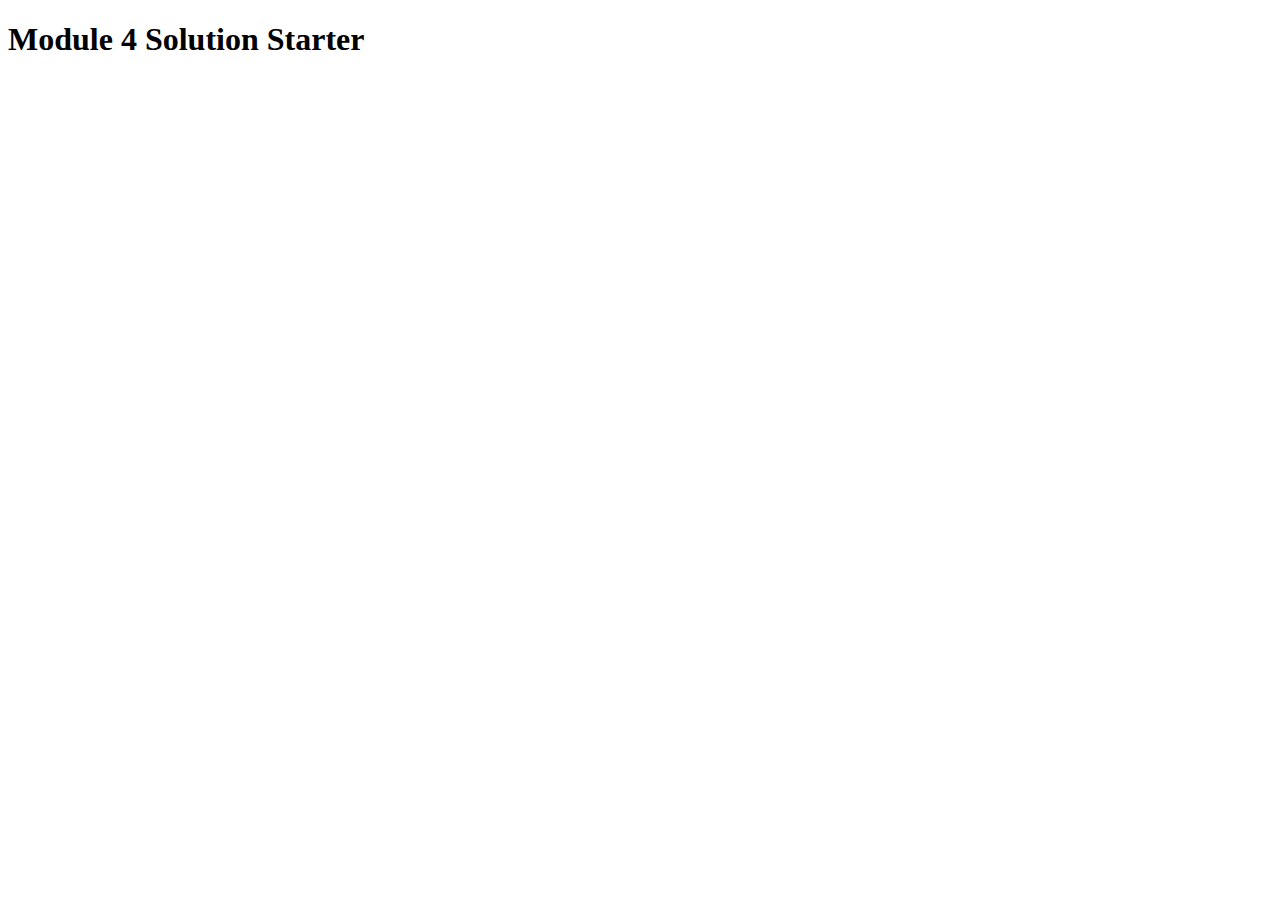
==== commit 68e4375d: "module4 assignment" ====
--- a/index.html
+++ b/index.html
@@ -1,89 +1,16 @@
 <!DOCTYPE html>
 <html>
 <head>
-	<meta charset="utf-8">
-	<meta name="viewport" content="width=device-width, initial-scale=1">
-	<link rel="stylesheet" href="css/bootstrap.min.css">
-    <link rel="stylesheet" href="css/styles.css">
-	
-  <link href="https://fonts.googleapis.com/css?family=Exo+2:400,500,600,700" rel="stylesheet">
-	
-	<title>Food, LLC - Boostrap</title>
-	
+  <meta charset="utf-8">
+  <title>Module 4 Solution Starter</title>
+  <script>
+    var names = []; // DO NOT REMOVE
+  </script>
+  <script src="SpeakHello.js"></script>
+  <script src="SpeakGoodBye.js"></script>
+  <script src="script.js"></script>
 </head>
 <body>
-    <header class="nav-header">
-    <nav id="header-nav" class="navbar navbar-default">
-      <div class="container">
-        <div class="navbar-header">
-          <div class="navbar-brand">
-            <p class="nav-brand">Food, LLC</p>
-          </div>
-
-          <button type="button" class="navbar-toggle collapsed" data-toggle="collapse" data-target="#collapsable-nav" aria-expanded="true">
-            <span class="sr-only">Toggle navigation</span>
-            <span class="icon-bar"></span>
-            <span class="icon-bar"></span>
-            <span class="icon-bar"></span>
-          </button>
-        </div>
-        
-        <div id="collapsable-nav" class="collapse navbar-collapse">
-           <ul id="nav-list" class="nav navbar-nav navbar-right visible-xs">
-            <li class="text-center">
-              <a href="#chicken-div"><p class="item">Chicken</p></a>
-              <hr class="visible-xs">
-            </li>            
-            <li class="text-center beef-item">
-              <a href="#beef-div"><p class="item">Beef</p></a>
-              <hr class="visible-xs">
-            </li>
-            <li class="text-center sushi-item">
-              <a href="#sushi-div"><p class="item">Sushi</p></a>
-            </li>
-          </ul> 
-        </div>
-      </div>
-    </nav>
-  	</header>
-
-	<h1 class="text-center">Our Menu</h1>
-
-	<div class="row container container-fluid">
-	<div class="col-md-12 col-sm-12 col-xs-12" id="chicken-div">
-		<section>
-		<div id="chicken">
-			Chicken
-		</div>
-		<p>
-			Lorem ipsum dolor sit amet, consectetur adipiscing elit. Morbi tristique ipsum sit amet nunc posuere, at dictum massa fermentum. Sed tempor turpis quis dui pharetra, eu suscipit elit cursus. Praesent sed libero turpis. Aliquam varius elit mauris, vestibulum laoreet leo rhoncus ac. Fusce at facilisis velit. Vivamus facilisis semper risus, et efficitur justo suscipit ac. Lorem ipsum dolor sit amet, consectetur adipiscing elit. Morbi tristique ipsum sit amet nunc posuere, at dictum massa fermentum. Sed tempor turpis quis dui pharetra, eu suscipit elit cursus. Praesent sed libero turpis. Aliquam varius elit mauris, vestibulum laoreet leo rhoncus ac. Fusce at facilisis velit. Vivamus facilisis semper risus, et efficitur justo suscipit ac. Lorem ipsum dolor sit amet, consectetur adipiscing elit. Morbi tristique ipsum sit amet nunc posuere, at dictum massa fermentum. Sed tempor turpis quis dui pharetra, eu suscipit elit cursus. Praesent sed libero turpis. Aliquam varius elit mauris, vestibulum laoreet leo rhoncus ac. Fusce at facilisis velit. Vivamus facilisis semper risus, et efficitur justo suscipit ac. Lorem ipsum dolor sit amet, consectetur adipiscing elit. Morbi tristique ipsum sit amet nunc posuere, at dictum massa fermentum. Sed tempor turpis quis dui pharetra, eu suscipit elit cursus. Praesent sed libero turpis. Aliquam varius elit mauris, vestibulum laoreet leo rhoncus ac. Fusce at facilisis velit. Vivamus facilisis semper risus, et efficitur justo suscipit ac. Lorem ipsum dolor sit amet, consectetur adipiscing elit. Morbi tristique ipsum sit amet nunc posuere, at dictum massa fermentum. Sed tempor turpis quis dui pharetra, eu suscipit elit cursus. Praesent sed libero turpis. Aliquam varius elit mauris, vestibulum laoreet leo rhoncus ac. Fusce at facilisis velit. Vivamus facilisis semper risus, et efficitur justo suscipit ac.
-		</p>
-		</section>
-	</div>
-	<div class="col-md-12 col-sm-12 col-xs-12" id="beef-div">
-		<section>
-		<div id="beef">
-			Beef
-		</div>
-		<p>
-			Lorem ipsum dolor sit amet, consectetur adipiscing elit. Morbi tristique ipsum sit amet nunc posuere, at dictum massa fermentum. Sed tempor turpis quis dui pharetra, eu suscipit elit cursus. Praesent sed libero turpis. Aliquam varius elit mauris, vestibulum laoreet leo rhoncus ac. Fusce at facilisis velit. Vivamus facilisis semper risus, et efficitur justo suscipit ac. Lorem ipsum dolor sit amet, consectetur adipiscing elit. Morbi tristique ipsum sit amet nunc posuere, at dictum massa fermentum. Sed tempor turpis quis dui pharetra, eu suscipit elit cursus. Praesent sed libero turpis. Aliquam varius elit mauris, vestibulum laoreet leo rhoncus ac. Fusce at facilisis velit. Vivamus facilisis semper risus, et efficitur justo suscipit ac. Lorem ipsum dolor sit amet, consectetur adipiscing elit. Morbi tristique ipsum sit amet nunc posuere, at dictum massa fermentum. Sed tempor turpis quis dui pharetra, eu suscipit elit cursus. Praesent sed libero turpis. Aliquam varius elit mauris, vestibulum laoreet leo rhoncus ac. Fusce at facilisis velit. Vivamus facilisis semper risus, et efficitur justo suscipit ac. Lorem ipsum dolor sit amet, consectetur adipiscing elit. Morbi tristique ipsum sit amet nunc posuere, at dictum massa fermentum. Sed tempor turpis quis dui pharetra, eu suscipit elit cursus. Praesent sed libero turpis. Aliquam varius elit mauris, vestibulum laoreet leo rhoncus ac. Fusce at facilisis velit. Vivamus facilisis semper risus, et efficitur justo suscipit ac. Lorem ipsum dolor sit amet, consectetur adipiscing elit. Morbi tristique ipsum sit amet nunc posuere, at dictum massa fermentum. Sed tempor turpis quis dui pharetra, eu suscipit elit cursus. Praesent sed libero turpis. Aliquam varius elit mauris, vestibulum laoreet leo rhoncus ac. Fusce at facilisis velit. Vivamus facilisis semper risus, et efficitur justo suscipit ac.
-		</p>
-		</section>
-	</div>
-	<div class="col-md-12 col-sm-12 col-xs-12" id="sushi-div">
-		<section>
-		<div id="sushi">
-			Sushi
-		</div>
-		<p>
-			Lorem ipsum dolor sit amet, consectetur adipiscing elit. Morbi tristique ipsum sit amet nunc posuere, at dictum massa fermentum. Sed tempor turpis quis dui pharetra, eu suscipit elit cursus. Praesent sed libero turpis. Aliquam varius elit mauris, vestibulum laoreet leo rhoncus ac. Fusce at facilisis velit. Vivamus facilisis semper risus, et efficitur justo suscipit ac. Lorem ipsum dolor sit amet, consectetur adipiscing elit. Morbi tristique ipsum sit amet nunc posuere, at dictum massa fermentum. Sed tempor turpis quis dui pharetra, eu suscipit elit cursus. Praesent sed libero turpis. Aliquam varius elit mauris, vestibulum laoreet leo rhoncus ac. Fusce at facilisis velit. Vivamus facilisis semper risus, et efficitur justo suscipit ac. Lorem ipsum dolor sit amet, consectetur adipiscing elit. Morbi tristique ipsum sit amet nunc posuere, at dictum massa fermentum. Sed tempor turpis quis dui pharetra, eu suscipit elit cursus. Praesent sed libero turpis. Aliquam varius elit mauris, vestibulum laoreet leo rhoncus ac. Fusce at facilisis velit. Vivamus facilisis semper risus, et efficitur justo suscipit ac. Lorem ipsum dolor sit amet, consectetur adipiscing elit. Morbi tristique ipsum sit amet nunc posuere, at dictum massa fermentum. Sed tempor turpis quis dui pharetra, eu suscipit elit cursus. Praesent sed libero turpis. Aliquam varius elit mauris, vestibulum laoreet leo rhoncus ac. Fusce at facilisis velit. Vivamus facilisis semper risus, et efficitur justo suscipit ac. Lorem ipsum dolor sit amet, consectetur adipiscing elit. Morbi tristique ipsum sit amet nunc posuere, at dictum massa fermentum. Sed tempor turpis quis dui pharetra, eu suscipit elit cursus. Praesent sed libero turpis. Aliquam varius elit mauris, vestibulum laoreet leo rhoncus ac. Fusce at facilisis velit. Vivamus facilisis semper risus, et efficitur justo suscipit ac.
-		</p>
-		</section>
-	</div>
-	</div>
-
-	<script src="js/jquery-2.1.4.min.js"></script>
-	<script src="js/bootstrap.min.js"></script>
-  	<script src="js/script.js"></script>
+  <h1>Module 4 Solution Starter</h1>
 </body>
 </html>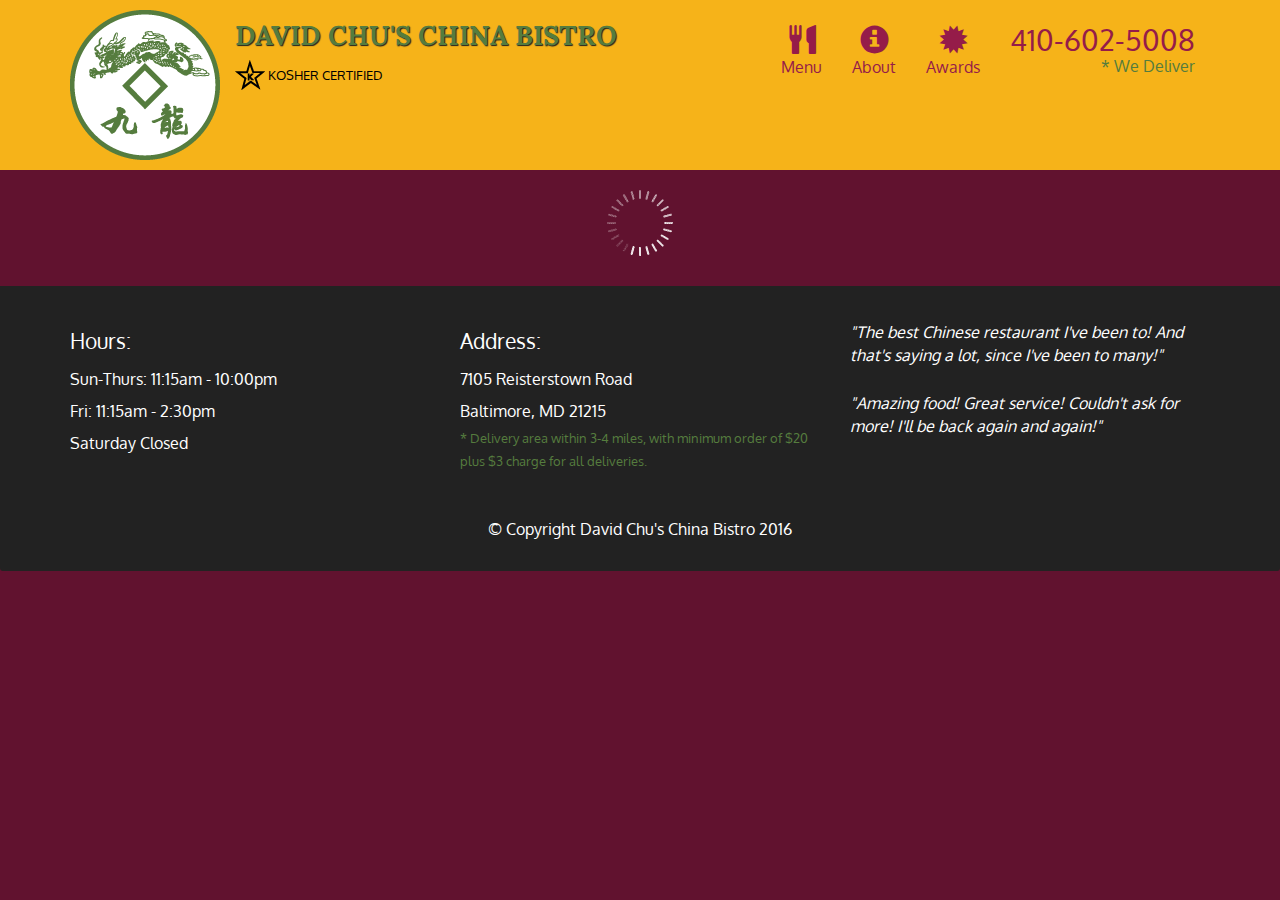
==== commit d0a74ef5: "module 5" ====
--- a/index.html
+++ b/index.html
@@ -1,16 +1,108 @@
-<!DOCTYPE html>
-<html>
-<head>
-  <meta charset="utf-8">
-  <title>Module 4 Solution Starter</title>
-  <script>
-    var names = []; // DO NOT REMOVE
-  </script>
-  <script src="SpeakHello.js"></script>
-  <script src="SpeakGoodBye.js"></script>
-  <script src="script.js"></script>
-</head>
+<!doctype html>
+<html lang="en">
+  <head>
+    <meta charset="utf-8">
+    <meta http-equiv="X-UA-Compatible" content="IE=edge">
+    <meta name="viewport" content="width=device-width, initial-scale=1">
+    <title>David Chu's China Bistro</title>
+    <link rel="stylesheet" href="css/bootstrap.min.css">
+    <link rel="stylesheet" href="css/styles.css">
+    <link href='https://fonts.googleapis.com/css?family=Oxygen:400,300,700' rel='stylesheet' type='text/css'>
+    <link href='https://fonts.googleapis.com/css?family=Lora' rel='stylesheet' type='text/css'>
+  </head>
 <body>
-  <h1>Module 4 Solution Starter</h1>
+  <header>
+    <nav id="header-nav" class="navbar navbar-default">
+      <div class="container">
+        <div class="navbar-header">
+          <a href="index.html" class="pull-left visible-md visible-lg">
+            <div id="logo-img" alt="Logo image"></div>
+          </a>
+
+          <div class="navbar-brand">
+            <a href="index.html"><h1>David Chu's China Bistro</h1></a>
+            <p>
+              <img src="images/star-k-logo.png" alt="Kosher certification">
+              <span>Kosher Certified</span>
+            </p>
+          </div>
+
+          <button id="navbarToggle" type="button" class="navbar-toggle collapsed" data-toggle="collapse" data-target="#collapsable-nav" aria-expanded="false">
+            <span class="sr-only">Toggle navigation</span>
+            <span class="icon-bar"></span>
+            <span class="icon-bar"></span>
+            <span class="icon-bar"></span>
+          </button>
+        </div>
+        
+        <div id="collapsable-nav" class="collapse navbar-collapse">
+           <ul id="nav-list" class="nav navbar-nav navbar-right">
+            <li id="navHomeButton" class="visible-xs active">
+              <a href="index.html">
+                <span class="glyphicon glyphicon-home"></span> Home</a>
+            </li>
+            <li id="navMenuButton">
+              <a href="#" onclick="$dc.loadMenuCategories();">
+                <span class="glyphicon glyphicon-cutlery"></span><br class="hidden-xs"> Menu</a>
+            </li>
+            <li>
+              <a href="#">
+                <span class="glyphicon glyphicon-info-sign"></span><br class="hidden-xs"> About</a>
+            </li>
+            <li>
+              <a href="#">
+                <span class="glyphicon glyphicon-certificate"></span><br class="hidden-xs"> Awards</a>
+            </li>
+            <li id="phone" class="hidden-xs">
+              <a href="tel:410-602-5008">
+                <span>410-602-5008</span></a><div>* We Deliver</div>
+            </li>
+          </ul><!-- #nav-list -->
+        </div><!-- .collapse .navbar-collapse -->
+      </div><!-- .container -->
+    </nav><!-- #header-nav -->
+  </header>
+
+  <div id="call-btn" class="visible-xs">
+    <a class="btn" href="tel:410-602-5008">
+    <span class="glyphicon glyphicon-earphone"></span>
+    410-602-5008
+    </a>
+  </div>
+  <div id="xs-deliver" class="text-center visible-xs">* We Deliver</div>
+
+  <div id="main-content" class="container"></div>
+
+  <footer class="panel-footer">
+    <div class="container">
+      <div class="row">
+        <section id="hours" class="col-sm-4">
+          <span>Hours:</span><br>
+          Sun-Thurs: 11:15am - 10:00pm<br>
+          Fri: 11:15am - 2:30pm<br>
+          Saturday Closed
+          <hr class="visible-xs">
+        </section>
+        <section id="address" class="col-sm-4">
+          <span>Address:</span><br>
+          7105 Reisterstown Road<br>
+          Baltimore, MD 21215
+          <p>* Delivery area within 3-4 miles, with minimum order of $20 plus $3 charge for all deliveries.</p>
+          <hr class="visible-xs">
+        </section>
+        <section id="testimonials" class="col-sm-4">
+          <p>"The best Chinese restaurant I've been to! And that's saying a lot, since I've been to many!"</p>
+          <p>"Amazing food! Great service! Couldn't ask for more! I'll be back again and again!"</p>
+        </section>
+      </div>
+      <div class="text-center">&copy; Copyright David Chu's China Bistro 2016</div>
+    </div>
+  </footer>
+
+  <!-- jQuery (Bootstrap JS plugins depend on it) -->
+  <script src="js/jquery-2.1.4.min.js"></script>
+  <script src="js/bootstrap.min.js"></script>
+  <script src="js/ajax-utils.js"></script>
+  <script src="js/script.js"></script>
 </body>
-</html>+</html>
--- a/css/styles.css
+++ b/css/styles.css
@@ -0,0 +1,375 @@
+body {
+  font-size: 16px;
+  color: #fff;
+  background-color: #61122f;
+  font-family: 'Oxygen', sans-serif;
+}
+
+/** HEADER **/
+#header-nav {
+  background-color: #f6b319;
+  border-radius: 0;
+  border: 0;
+}
+
+#logo-img {
+  background: url('../images/restaurant-logo_large.png') no-repeat;
+  width: 150px;
+  height: 150px;
+  margin: 10px 15px 10px 0;
+}
+
+.navbar-brand {
+  padding-top: 25px;
+}
+.navbar-brand h1 { /* Restaurant name */
+  font-family: 'Lora', serif;
+  color: #557c3e;
+  font-size: 1.5em;
+  text-transform: uppercase;
+  font-weight: bold;
+  text-shadow: 1px 1px 1px #222;
+  margin-top: 0;
+  margin-bottom: 0;
+  line-height: .75;
+}
+.navbar-brand a:hover, .navbar-brand a:focus {
+  text-decoration: none;
+}
+.navbar-brand p { /* Kosher cert */
+  color: #000;
+  text-transform: uppercase;
+  font-size: .7em;
+  margin-top: 15px;
+}
+.navbar-brand p span { /* Star-K */
+  vertical-align: middle;
+}
+
+#nav-list {
+  margin-top: 10px;
+}
+#nav-list a {
+  color: #951C49;
+  text-align: center;
+}
+#nav-list a:hover {
+  background: #E7E7E7;
+}
+#nav-list a span {
+  font-size: 1.8em;
+}
+
+#phone {
+  margin-top: 5px;
+}
+#phone a { /* Phone number */
+  text-align: right;
+  padding-bottom: 0;
+}
+#phone div { /* We Deliver */
+  color: #557c3e;
+  text-align: right;
+  padding-right: 15px;
+}
+
+.navbar-header button.navbar-toggle, .navbar-header .icon-bar {
+  border: 1px solid #61122f;
+}
+.navbar-header button.navbar-toggle {
+  clear: both;
+  margin-top: -30px;
+}
+/* END HEADER */
+
+/* FOOTER */
+.panel-footer {
+  margin-top: 30px;
+  padding-top: 35px;
+  padding-bottom: 30px;
+  background-color: #222;
+  border-top: 0;
+}
+.panel-footer div.row {
+  margin-bottom: 35px;
+}
+#hours, #address {
+  line-height: 2;
+}
+#hours > span, #address > span {
+  font-size: 1.3em;
+}
+#address p {
+  color: #557c3e;
+  font-size: .8em;
+  line-height: 1.8;
+}
+#testimonials {
+  font-style: italic;
+}
+#testimonials p:nth-child(2) {
+  margin-top: 25px;
+}
+/* END FOOTER */
+
+
+
+/* HOME PAGE */
+.container .jumbotron {
+  box-shadow: 0 0 50px #3F0C1F;
+  border: 2px solid #3F0C1F;
+}
+
+#menu-tile, #specials-tile, #map-tile {
+  height: 250px;
+  width: 100%;
+  margin-bottom: 15px;
+  position: relative;
+  border: 2px solid #3F0C1F;
+  overflow: hidden;
+}
+#menu-tile:hover, #specials-tile:hover, #map-tile:hover {
+  box-shadow: 0 1px 5px 1px #cccccc;
+}
+#menu-tile {
+  background: url('../images/menu-tile.jpg') no-repeat;
+  background-position: center;
+}
+#specials-tile {
+  background: url('../images/specials-tile.jpg') no-repeat;
+  background-position: center;
+}
+#menu-tile span, #specials-tile span, #map-tile span {
+  position: absolute;
+  bottom: 0;
+  right: 0;
+  width: 100%;
+  text-align: center;
+  font-size: 1.6em;
+  text-transform: uppercase;
+  background-color: #000;
+  color: #fff;
+  opacity: .8;
+}
+/* END HOME PAGE */
+
+/* MENU CATEGORIES PAGE */
+.category-tile { 
+  position: relative;
+  border: 2px solid #3F0C1F;
+  overflow: hidden;
+  width: 200px;
+  height: 200px;
+  margin: 0 auto 15px;
+}
+.category-tile span {
+  position: absolute;
+  bottom: 0;
+  right: 0;
+  width: 100%;
+  text-align: center;
+  font-size: 1.2em;
+  text-transform: uppercase;
+  background-color: #000;
+  color: #fff;
+  opacity: .8;
+}
+.category-tile:hover {
+  box-shadow: 0 1px 5px 1px #cccccc;
+}
+
+#menu-categories-title + div {
+  margin-bottom: 50px;
+}
+/* END MENU CATEGORIES PAGE */
+
+/* SINGLE CATEGORY PAGE */
+.menu-item-tile {
+  margin-bottom: 25px;
+}
+.menu-item-tile hr {
+  width: 80%;
+}
+.menu-item-tile .menu-item-price {
+  font-size: 1.1em;
+  text-align: right;
+  margin-top: -15px;
+  margin-right: -15px;
+}
+.menu-item-tile .menu-item-price span {
+  font-size: .6em;
+}
+.menu-item-photo {
+  position: relative;
+  border: 2px solid #3F0C1F; 
+  overflow: hidden;
+  padding: 0;
+  margin-right: -15px;
+  margin-left: auto;
+  margin-bottom: 20px;
+  max-width: 250px;
+}
+.menu-item-photo div {
+  position: absolute;
+  bottom: 0;
+  right: 0;
+  width: 80px;
+  background-color: #557c3e;
+  text-align: center;
+}
+.menu-item-description {
+  padding-right: 30px;
+}
+h3.menu-item-title {
+  margin: 0 0 10px;
+}
+.menu-item-details {
+  font-size: .9em;
+  font-style: italic;
+}
+/* END SINGLE CATEGORY PAGE */
+
+
+/********** Large devices only **********/
+@media (min-width: 1200px) {
+  .container .jumbotron {
+    background: url('../images/jumbotron_1200.jpg') no-repeat;
+    height: 675px;
+  }
+}
+
+/********** Medium devices only **********/
+@media (min-width: 992px) and (max-width: 1199px) {
+  /* Header */
+  #logo-img {
+    background: url('../images/restaurant-logo_medium.png') no-repeat;
+    width: 100px;
+    height: 100px;
+    margin: 5px 5px 5px 0;
+  }
+  /* End Header */
+
+  /* Home Page */
+  .container .jumbotron {
+    background: url('../images/jumbotron_992.jpg') no-repeat;
+    height: 558px;
+  }
+  /* End Home Page */
+}
+
+/********** Small devices only **********/
+@media (min-width: 768px) and (max-width: 991px) {
+  /* Home Page */
+  .container .jumbotron {
+    background: url('../images/jumbotron_768.jpg') no-repeat;
+    height: 432px;
+  }
+  /* End Home Page */
+}
+
+/********** Extra small devices only **********/
+@media (max-width: 767px) {
+  /* Header */
+  .navbar-brand {
+    padding-top: 10px;
+    height: 80px;
+  }
+  .navbar-brand h1 { /* Restaurant name */
+    padding-top: 10px;
+    font-size: 5vw; /* 1vw = 1% of viewport width */
+  }
+  .navbar-brand p { /* Kosher cert */
+    font-size: .6em;
+    margin-top: 12px;
+  }
+  .navbar-brand p img { /* Star-K */
+    height: 20px;
+  }
+
+  #collapsable-nav a { /* Collapsed nav menu text */
+    font-size: 1.2em;
+  }
+  #collapsable-nav a span { /* Collapsed nav menu glyph */
+    font-size: 1em;
+    margin-right: 5px;
+  }
+
+  #call-btn > a {
+    font-size: 1.5em;
+    display: block;
+    margin: 0 20px;
+    padding: 10px;
+    border: 2px solid #fff;
+    background-color: #f6b319;
+    color: #951c49;
+  }
+  #xs-deliver {
+    margin-top: 5px;
+    font-size: .7em;
+    letter-spacing: .1em;
+    text-transform: uppercase;
+  }
+  /* End Header */
+
+  /* Footer */
+  .panel-footer section {
+    margin-bottom: 30px;
+    text-align: center;
+  }
+  .panel-footer section:nth-child(3) {
+    margin-bottom: 0; /* margin already exists on the whole row */
+  }
+  .panel-footer section hr {
+    width: 50%;
+  }
+  /* End Footer */
+
+  /* Home Page */
+  .container .jumbotron {
+    margin-top: 30px;
+    padding: 0;
+  }
+  #menu-tile, #specials-tile {
+    width: 360px;
+    margin: 0 auto 15px;
+  }
+
+  .menu-item-photo {
+    margin-right: auto;
+  }
+  .menu-item-tile .menu-item-price {
+    text-align: center;
+  }
+  .menu-item-description {
+    text-align: center;;
+  }
+}
+
+
+/********** Super extra small devices Only :-) (e.g., iPhone 4) **********/
+@media (max-width: 479px) {
+  /* Header */
+  .navbar-brand h1 { /* Restaurant name */
+    padding-top: 5px;
+    font-size: 6vw;
+  }
+  /* End Header */
+  
+  /* Home page */
+  #menu-tile, #specials-tile {
+    width: 280px;
+    margin: 0 auto 15px;
+  }
+
+  .col-xxs-12 {
+    position: relative;
+    min-height: 1px;
+    padding-right: 15px;
+    padding-left: 15px;
+    float: left;
+    width: 100%;
+  }
+}
+
+
+
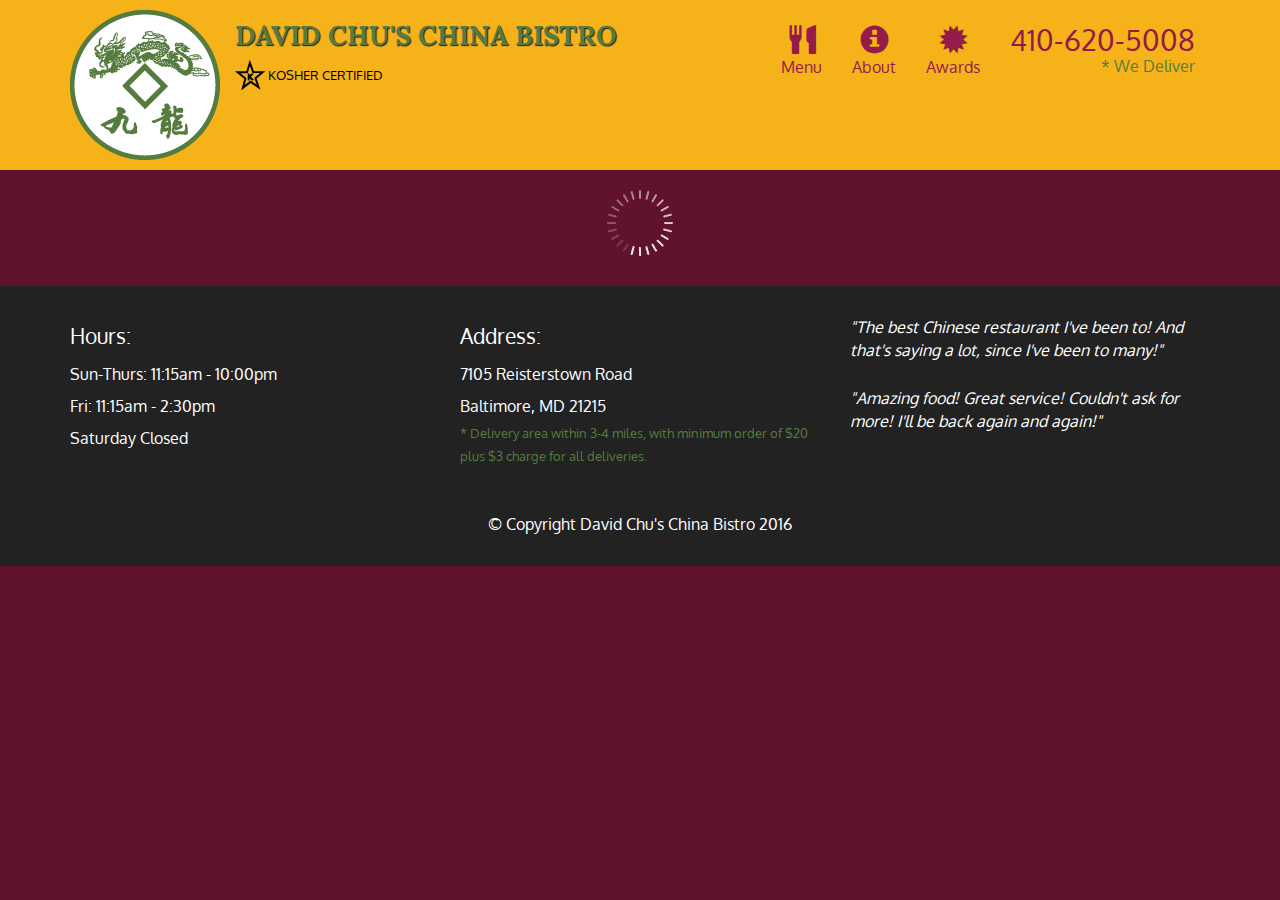
==== commit 70d722fe: "module 5 assignment" ====
--- a/index.html
+++ b/index.html
@@ -1,108 +1,119 @@
-<!doctype html>
-<html lang="en">
-  <head>
-    <meta charset="utf-8">
-    <meta http-equiv="X-UA-Compatible" content="IE=edge">
+﻿<!DOCTYPE html>
+<html lang="en-us">
+<head>
+    <meta charset="UTF-8">
+    <title>Module5-solution by AniYoncheva</title>
     <meta name="viewport" content="width=device-width, initial-scale=1">
-    <title>David Chu's China Bistro</title>
-    <link rel="stylesheet" href="css/bootstrap.min.css">
-    <link rel="stylesheet" href="css/styles.css">
     <link href='https://fonts.googleapis.com/css?family=Oxygen:400,300,700' rel='stylesheet' type='text/css'>
     <link href='https://fonts.googleapis.com/css?family=Lora' rel='stylesheet' type='text/css'>
-  </head>
+    <link href="css/bootstrap.min.css" rel="stylesheet" />
+    <link href="css/style.css" rel="stylesheet" />
+</head>
 <body>
-  <header>
-    <nav id="header-nav" class="navbar navbar-default">
-      <div class="container">
-        <div class="navbar-header">
-          <a href="index.html" class="pull-left visible-md visible-lg">
-            <div id="logo-img" alt="Logo image"></div>
-          </a>
 
-          <div class="navbar-brand">
-            <a href="index.html"><h1>David Chu's China Bistro</h1></a>
-            <p>
-              <img src="images/star-k-logo.png" alt="Kosher certification">
-              <span>Kosher Certified</span>
-            </p>
-          </div>
+    <header>
+        <nav id="header-nav" class="navbar navbar-default">
+            <div class="container">
+                <div class="navbar-header">
+                    <a href="index.html" class="pull-left visible-lg visible-md">
+                        <div class="img-wrapper">
+                            <div id="logo-img"></div>
+                        </div>
+                    </a>
+                    <div class="navbar-brand">
+                        <a href="index.html"><h1>David Chu's china Bistro</h1></a>
+                        <p>
+                            <img src="img/star-k-logo.png" alt="Kosher certification" />
+                            <span>Kosher Certified</span>
+                        </p>
+                    </div>
+                    <button id="navbarToggle" type="button" class="navbar-toggle collapsed" data-toggle="collapse" data-target="#collapsable-nav" aria-expanded="false">
+                        <span class="sr-only">Toggle navigation</span>
+                        <span class="icon-bar"></span>
+                        <span class="icon-bar"></span>
+                        <span class="icon-bar"></span>
+                    </button>
+                </div>
+                <div id="collapsable-nav" class="collapse navbar-collapse">
+                    <ul id="nav-list" class="nav navbar-nav navbar-right">
+                        <li id="navHomeButton" class="visible-xs active">
+                            <a href="index.html">
+                                <span class="glyphicon glyphicon-home"></span><br class="hidden-xs" /> Home
+                            </a>
+                        </li>
+                        <li id="navMenuButton">
+                            <a href="#" onclick="$dc.loadMenuCategories();">
+                                <span class="glyphicon glyphicon-cutlery"></span><br class="hidden-xs" /> Menu
+                            </a>
+                        </li>
+                        <li>
+                            <a href="#">
+                                <span class="glyphicon glyphicon-info-sign"></span><br class="hidden-xs" /> About
+                            </a>
+                        </li>
+                        <li>
+                            <a href="#">
+                                <span class="glyphicon glyphicon-certificate"></span><br class="hidden-xs" /> Awards
+                            </a>
+                        </li>
+                        <li id="phone" class="hidden-xs">
+                            <a href="tel:410-620-5008">
+                                <span>410-620-5008</span>
+                            </a>
+                            <div>* We Deliver</div>
+                        </li>
+                    </ul><!--#nav-list-->
+                </div> <!--.collapse .navbar-collapse-->
+            </div><!-- .container -->
+        </nav><!-- #header-nav -->
+    </header>
 
-          <button id="navbarToggle" type="button" class="navbar-toggle collapsed" data-toggle="collapse" data-target="#collapsable-nav" aria-expanded="false">
-            <span class="sr-only">Toggle navigation</span>
-            <span class="icon-bar"></span>
-            <span class="icon-bar"></span>
-            <span class="icon-bar"></span>
-          </button>
+    <div id="call-btn" class="visible-xs">
+        <a class="btn" href="tel:410-602-5008">
+            <span class="glyphicon glyphicon-earphone"></span>
+            410-602-5008
+        </a>
+    </div>
+    <div id="xs-deliver" class="text-center visible-xs">* We Deliver</div>
+
+    <div id="main-content" class="container">
+
+    </div><!--End of #main-content-->
+    <footer class="panel-footer">
+        <div class="container">
+            <div class="row">
+                <section id="hours" class="col-sm-4">
+                    <span>Hours:</span><br>
+                    Sun-Thurs: 11:15am - 10:00pm<br>
+                    Fri: 11:15am - 2:30pm<br>
+                    Saturday Closed
+                    <hr class="visible-xs" />
+                </section>
+                <section id="address" class="col-sm-4">
+                    <span>Address:</span><br>
+                    7105 Reisterstown Road<br>
+                    Baltimore, MD 21215
+                    <p>
+                        * Delivery area within 3-4 miles,
+                        with minimum order of $20 plus $3 charge for all deliveries.
+                    </p>
+                    <hr class="visible-xs" />
+                </section>
+                <section id="testimonials" class="col-sm-4">
+                    <p>"The best Chinese restaurant I've been to! And that's saying a lot, since I've been to many!"</p>
+                    <p>"Amazing food! Great service! Couldn't ask for more! I'll be back again and again!"</p>
+                </section>
+            </div>
+            <div class="text-center">&copy; Copyright David Chu's China Bistro 2016</div>
         </div>
-        
-        <div id="collapsable-nav" class="collapse navbar-collapse">
-           <ul id="nav-list" class="nav navbar-nav navbar-right">
-            <li id="navHomeButton" class="visible-xs active">
-              <a href="index.html">
-                <span class="glyphicon glyphicon-home"></span> Home</a>
-            </li>
-            <li id="navMenuButton">
-              <a href="#" onclick="$dc.loadMenuCategories();">
-                <span class="glyphicon glyphicon-cutlery"></span><br class="hidden-xs"> Menu</a>
-            </li>
-            <li>
-              <a href="#">
-                <span class="glyphicon glyphicon-info-sign"></span><br class="hidden-xs"> About</a>
-            </li>
-            <li>
-              <a href="#">
-                <span class="glyphicon glyphicon-certificate"></span><br class="hidden-xs"> Awards</a>
-            </li>
-            <li id="phone" class="hidden-xs">
-              <a href="tel:410-602-5008">
-                <span>410-602-5008</span></a><div>* We Deliver</div>
-            </li>
-          </ul><!-- #nav-list -->
-        </div><!-- .collapse .navbar-collapse -->
-      </div><!-- .container -->
-    </nav><!-- #header-nav -->
-  </header>
+    </footer>
 
-  <div id="call-btn" class="visible-xs">
-    <a class="btn" href="tel:410-602-5008">
-    <span class="glyphicon glyphicon-earphone"></span>
-    410-602-5008
-    </a>
-  </div>
-  <div id="xs-deliver" class="text-center visible-xs">* We Deliver</div>
 
-  <div id="main-content" class="container"></div>
 
-  <footer class="panel-footer">
-    <div class="container">
-      <div class="row">
-        <section id="hours" class="col-sm-4">
-          <span>Hours:</span><br>
-          Sun-Thurs: 11:15am - 10:00pm<br>
-          Fri: 11:15am - 2:30pm<br>
-          Saturday Closed
-          <hr class="visible-xs">
-        </section>
-        <section id="address" class="col-sm-4">
-          <span>Address:</span><br>
-          7105 Reisterstown Road<br>
-          Baltimore, MD 21215
-          <p>* Delivery area within 3-4 miles, with minimum order of $20 plus $3 charge for all deliveries.</p>
-          <hr class="visible-xs">
-        </section>
-        <section id="testimonials" class="col-sm-4">
-          <p>"The best Chinese restaurant I've been to! And that's saying a lot, since I've been to many!"</p>
-          <p>"Amazing food! Great service! Couldn't ask for more! I'll be back again and again!"</p>
-        </section>
-      </div>
-      <div class="text-center">&copy; Copyright David Chu's China Bistro 2016</div>
-    </div>
-  </footer>
 
-  <!-- jQuery (Bootstrap JS plugins depend on it) -->
-  <script src="js/jquery-2.1.4.min.js"></script>
-  <script src="js/bootstrap.min.js"></script>
-  <script src="js/ajax-utils.js"></script>
-  <script src="js/script.js"></script>
+    <script src="js/jquery-2.1.4.min.js"></script>
+    <script src="js/bootstrap.min.js"></script>
+    <script src="js/ajax-utils.js"></script>
+    <script src="js/script.js"></script>
 </body>
 </html>
--- a/css/style.css
+++ b/css/style.css
@@ -0,0 +1,423 @@
+﻿/*Module 3*/
+
+body {
+    font-size: 16px;
+    color: #ffffff;
+    background-color: #61122f;
+    font-family: 'Oxygen', sans-serif;
+}
+/*Header*/
+
+#header-nav {
+    background-color: #f6b319;
+    border-radius: 0;
+    border: 0;
+}
+
+#logo-img {
+    background-image: url('../img/restaurant-logo.png');
+    width: 150px;
+    height: 150px;
+    margin: 10px 15px 10px 0;
+}
+
+.navbar-brand {
+    padding-top: 25px;
+}
+
+    .navbar-brand h1 {
+        font-family: 'Lora', serif;
+        color: #557c3e;
+        font-size: 1.5em;
+        text-transform: uppercase;
+        font-weight: bold;
+        text-shadow: 1px 1px 1px #222;
+        margin-top: 0;
+        margin-bottom: 0;
+        line-height: .75;
+    }
+
+    .navbar-brand a:hover,
+    .navbar-brand a:focus {
+        text-decoration: none;
+    }
+
+    .navbar-brand p {
+        color: #000000;
+        text-transform: uppercase;
+        font-size: .7em;
+        margin-top: 15px;
+    }
+
+        .navbar-brand p span {
+            vertical-align: middle;
+        }
+
+#nav-list {
+    margin-top: 10px;
+}
+
+    #nav-list a {
+        color: #951C49;
+        text-align: center;
+    }
+
+        #nav-list a:hover {
+            background: #E7E7E7;
+        }
+
+        #nav-list a span {
+            font-size: 1.8em;
+        }
+
+#phone {
+    margin-top: 5px;
+}
+
+    #phone a { /*Phone number*/
+        text-align: right;
+        padding-bottom: 0;
+    }
+
+    #phone div { /*We Deliver*/
+        color: #557c3e;
+        text-align: right;
+        padding-right: 15px;
+    }
+
+.navbar-header button.navbar-toggle,
+.navbar-header .icon-bar {
+    border: 1px solid #61122f;
+}
+
+.navbar-header button.navbar-toggle {
+    clear: both;
+    margin-top: -30px;
+}
+/*End Header*/
+
+/*Home Page*/
+.container .jumbotron {
+    box-shadow: 0 0 50px #3f0c1f;
+    border: 2px solid #3f0c1f;
+}
+
+#menu-tile,
+#specials-tile,
+#map-tile {
+    position: relative;    
+    width: 100%;
+    height: 250px;
+    margin-bottom: 15px;
+    border: 2px solid #3f0c1f;
+    overflow: hidden;
+}
+
+    #menu-tile:hover,
+    #specials-tile:hover,
+    #map-tile:hover {
+        box-shadow: 0 1px 5px 1px #cccccc;
+    }
+
+#menu-tile {
+    background: url('../img/menu-tile.jpg') no-repeat;
+    background-position: center;
+}
+
+#specials-tile {
+    background: url('../img/specials-tile.jpg') no-repeat;
+    background-position: center;
+}
+
+    #menu-tile span,
+    #specials-tile span,
+    #map-tile span {
+        position: absolute;
+        bottom: 0;
+        right: 0;
+        width: 100%;
+        text-align: center;
+        font-size:1.6em;
+        text-transform:uppercase;
+        background-color: #000000;
+        color:#ffffff;
+        opacity:.8;
+    }
+/*End Home Page*/
+
+/*Menu Categories page*/
+.category-tile{
+    position: relative;    
+    width: 200px;
+    height: 200px;
+    margin: 0 auto 15px;    
+    border: 2px solid #3f0c1f;
+    overflow: hidden;
+}
+.category-tile span{
+    position: absolute;
+        bottom: 0;
+        right: 0;
+        width: 100%;
+        text-align: center;
+        font-size:1.2em;
+        text-transform:uppercase;
+        background-color: #000000;
+        color:#ffffff;
+        opacity:.8;
+}
+
+.category-tile:hover{
+    box-shadow: 0 1px 5px 1px #cccccc;
+}
+
+#menu-categories-title + div{
+    margin-bottom:50px;
+}
+/*End Menu Categories page*/
+
+
+/*Single Category page*/
+.menu-item-tile{
+    margin-bottom:25px;
+}
+
+.menu-item-tile hr{
+    width:80%;
+}
+
+.menu-item-tile .menu-item-price{
+    font-size:1.1em;
+    text-align:right;
+    margin-top:-15px;
+    margin-right:-15px;
+}
+.menu-item-tile .menu-item-price span{
+    font-size:.6em;    
+}
+.menu-item-photo{
+    position:relative;
+    max-width: 250px;
+    border: 2px solid #3f0c1f;
+    overflow: hidden;
+    margin: 0 -15px 20px auto;    
+    padding:0;
+}
+
+.menu-item-photo div{
+    position:absolute;
+    bottom:0;
+    right:0;
+    width:80px;
+    background-color:#557c3e;
+    text-align:center;
+}
+
+.menu-item-description{
+    padding-right:30px;
+}
+
+h3.menu-item-title{
+    margin: 0 0 10px;
+}
+
+.menu-item-details{
+    font-size:.9em;
+    font-style:italic;
+}
+/*End Single Category page*/
+
+
+/*Footer*/
+.panel-footer{
+    margin-top:30px;
+    padding-top:35px;
+    padding:30px;
+    background-color:#222222;
+    border-top:0;
+}
+.panel-footer div.row{
+    margin-bottom:35px;
+}
+
+#hours,
+#address{
+    line-height:2;
+}
+
+#hours > span,
+#address > span{
+    font-size:1.3em;
+}
+
+#address p{
+    color:#557c3e;
+    font-size:.8em;
+    line-height:1.8;
+
+}
+
+#testimonials{
+    font-style:italic;
+}
+#testimonials p:nth-child(2){
+    margin-top:25px;
+}
+
+/*End Footer*/
+
+/********** Large devices only **********/
+@media (min-width: 1200px) {
+    /*Home Page*/
+    .container .jumbotron {
+        background: url('../img/jumbotron_1200.jpg') no-repeat;
+        height: 675px;
+    }
+    /*End Home Page*/
+}
+
+/********** Medium devices only **********/
+@media (min-width: 992px) and (max-width: 1199px) {
+    /* Header */
+    #logo-img {
+        background: url('/img/restaurant-logo_medium.png') no-repeat;
+        width: 100px;
+        height: 100px;
+        margin: 5px 5px 5px 0;
+    }
+    /* End Header */
+
+    /*Home Page*/
+    .container .jumbotron {
+        background: url('../img/jumbotron_992.jpg') no-repeat;
+        height: 558px;
+    }
+    /*End Home Page*/
+}
+
+/********** Small devices only **********/
+@media (min-width: 768px) and (max-width: 991px) {
+    /*Home Page*/
+    .container .jumbotron {
+        background: url('../img/jumbotron_768.jpg') no-repeat;
+        height: 432px;
+    }
+    /*End Home Page*/
+}
+
+/********** Extra small devices only **********/
+@media (max-width: 767px) {
+    /* Header */
+    .navbar-brand {
+        padding-top: 10px;
+        height: 80px;
+    }
+
+        .navbar-brand h1 { /* Restaurant name */
+            padding-top: 10px;
+            font-size: 5vw; /* 1vw = 1% of viewport width */
+        }
+
+        .navbar-brand p { /* Kosher cert */
+            font-size: .6em;
+            margin-top: 12px;
+        }
+
+            .navbar-brand p img { /* Star-K */
+                height: 20px;
+            }
+
+    #collapsable-nav a { /* Collapsed nav menu text */
+        font-size: 1.2em;
+    }
+
+        #collapsable-nav a span { /* Collapsed nav menu glyph */
+            font-size: 1em;
+            margin-right: 5px;
+        }
+
+    #call-btn > a {
+        font-size: 1.5em;
+        display: block;
+        margin: 0 20px;
+        padding: 10px;
+        border: 2px solid #fff;
+        background-color: #f6b319;
+        color: #951c49;
+    }
+
+    #xs-deliver {
+        margin-top: 5px;
+        font-size: .7em;
+        letter-spacing: .1em;
+        text-transform: uppercase;
+    }
+    /* End Header */
+
+    /*Home Page*/
+    .container .jumbotron {
+        margin-top: 30px;
+        padding: 0;
+    }
+
+    #menu-tile,
+    #specials-tile{
+        width:360px;
+        margin: 0 auto 15px;
+    }
+    /*End Home Page*/
+
+    /*Single Category page*/
+    .menu-item-photo{
+        margin-right:auto;
+    }
+
+    .menu-item-tile .menu-item-price,
+    .menu-item-description{
+        text-align: center;
+    }
+   
+    /*End Single Category page*/
+
+    /*Footer*/
+    .panel-footer section{
+        margin-bottom:30px;
+        text-align:center;
+    }
+    .panel-footer section:nth-child(3){
+        margin-bottom:0;        
+    }
+    .panel-footer section hr{
+        width:50%;
+    }
+    /*End Footer*/
+}
+/**********Super extra small devices only **********/
+@media (max-width: 479px) {
+    /*Header*/
+.navbar-brand h1{
+    padding-top: 5px;
+    font-size:6vw;
+}
+    /*End Header*/
+
+    /*Home Page*/
+     #menu-tile,
+    #specials-tile{
+        width:280px;
+        margin: 0 auto 15px;
+    }
+    /*End Home Page*/
+
+    /*Menu Categories page*/
+    .col-xxs-12{
+        position:relative;
+        min-height:1px;
+        padding-right:15px;
+        padding-left:15px;
+        float:left;
+        width:100%;
+    }
+
+    /*End Menu Categories page*/
+}